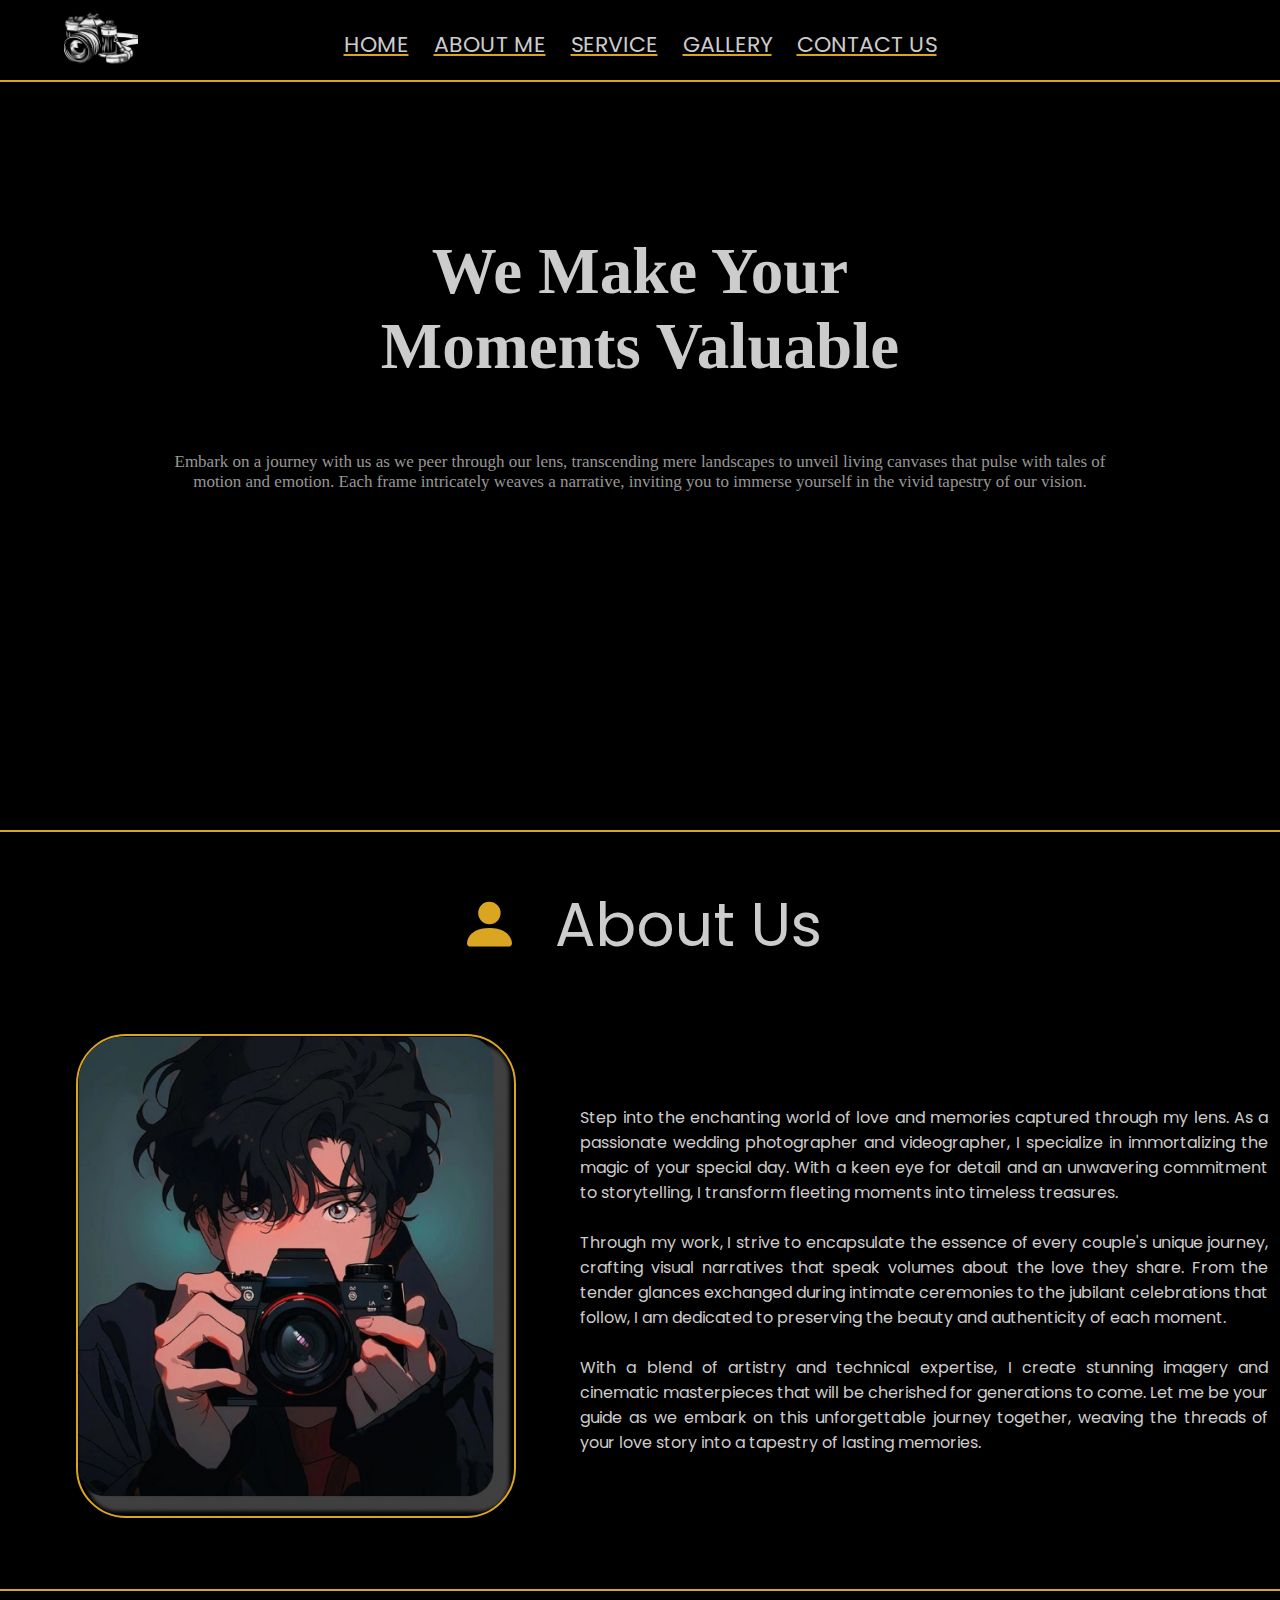
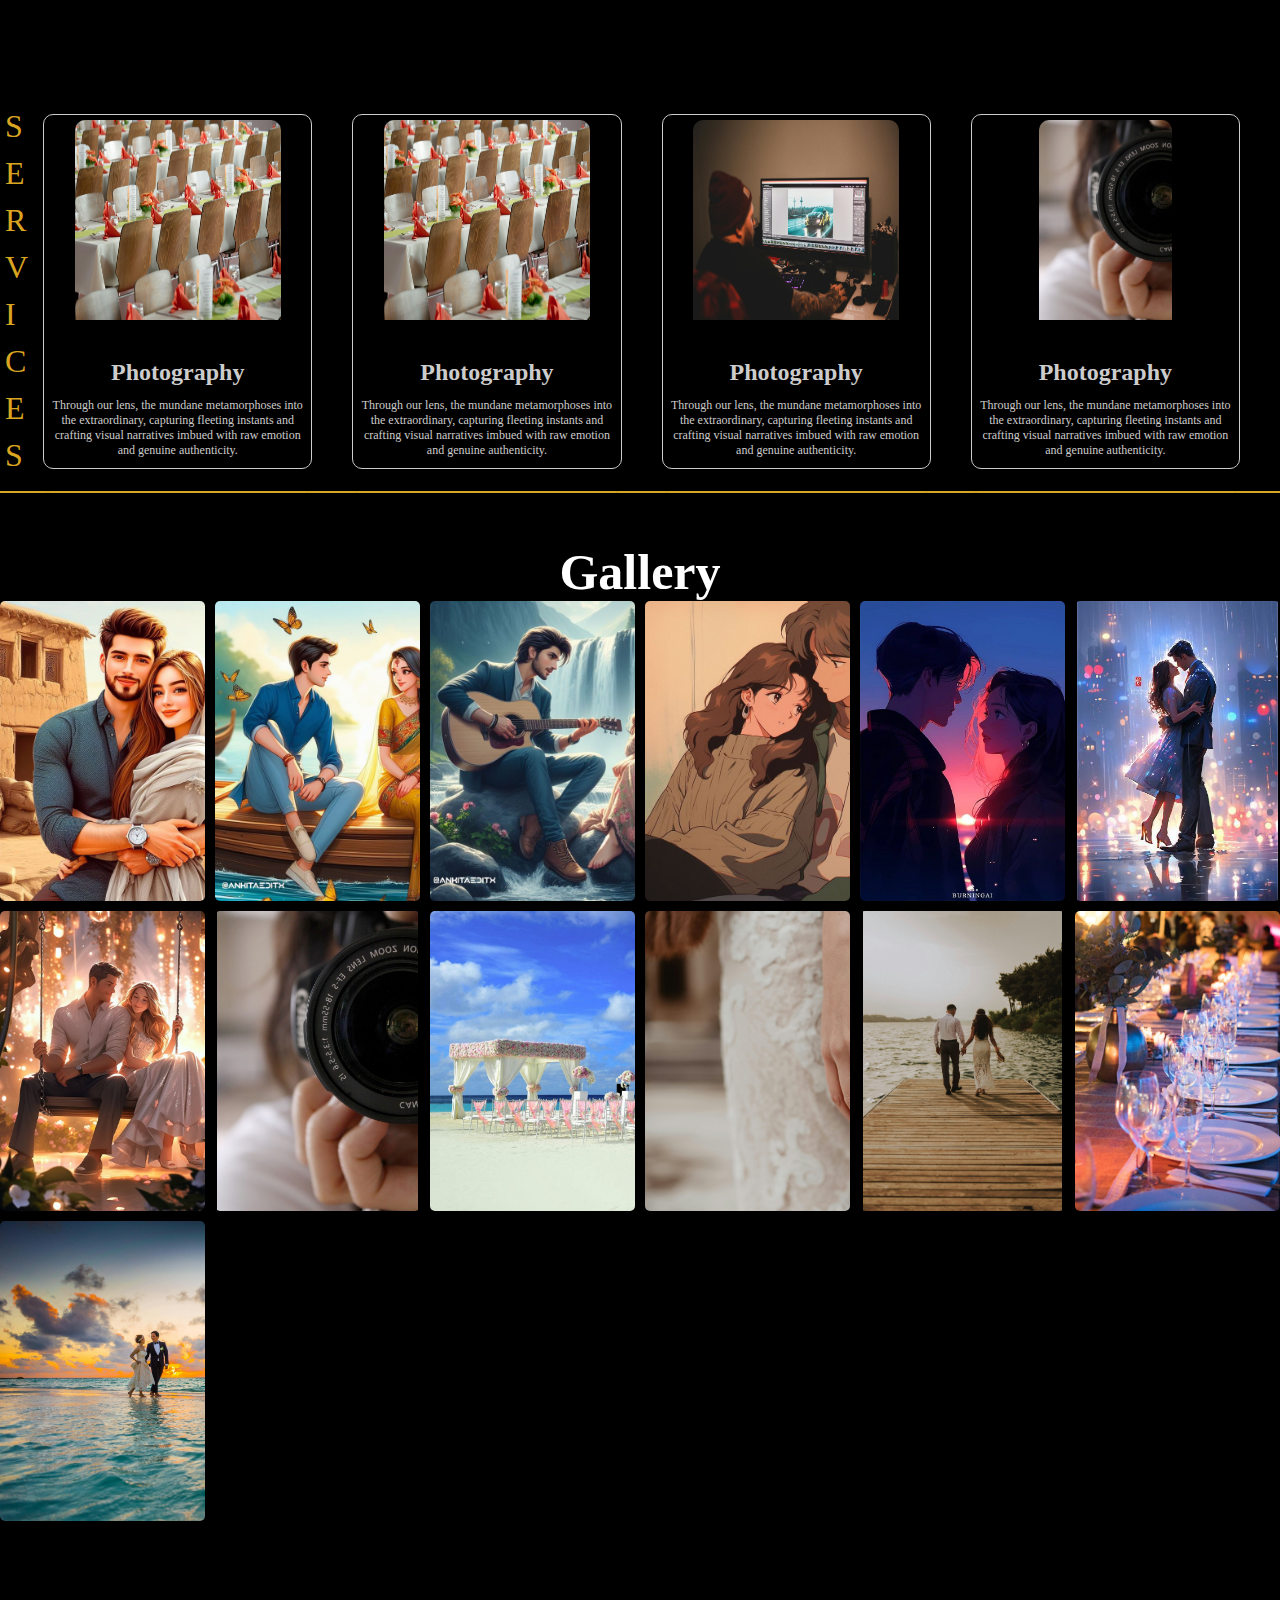
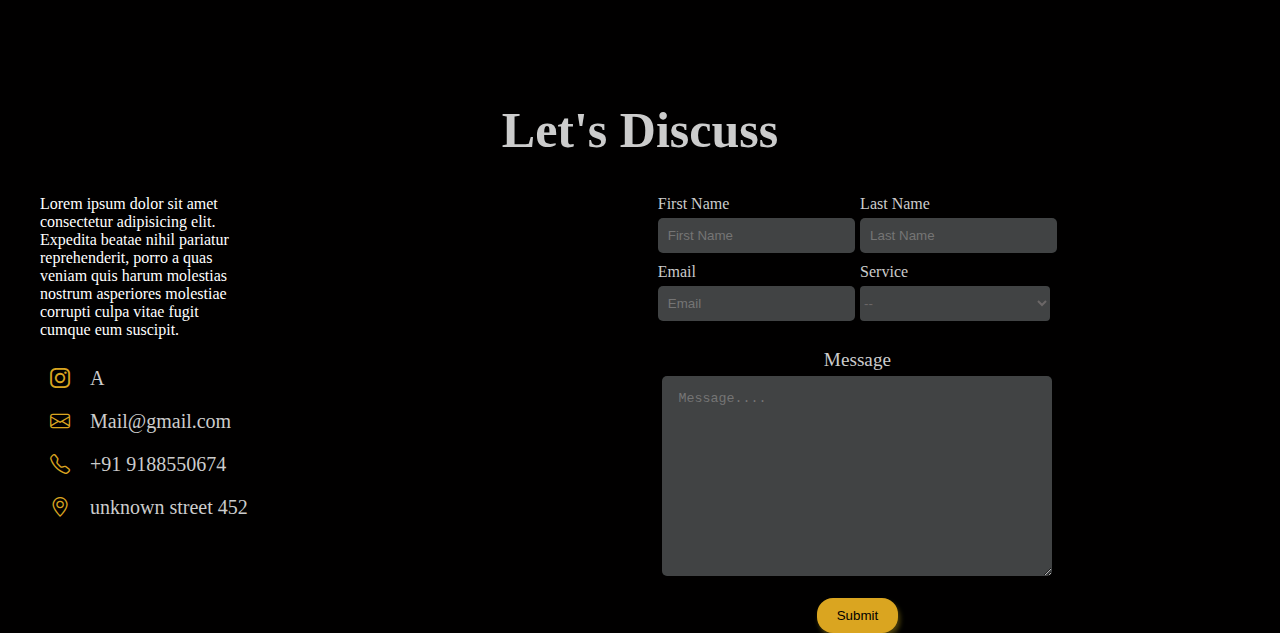
==== index.html @ d89e8afb "idkkk" ====
<!DOCTYPE html>
<html lang="en">
<head>
    <meta charset="UTF-8">
    <meta name="viewport" content="width=device-width, initial-scale=1.0">
    <title>Studio</title>
    <link rel="stylesheet" href="style.css">
</head>

<body>
    <section class="nav">   
        <!-- Navbar toggle button -->
        <div class="navbar-toggle" onclick="toggleMenu()">
            <span></span>
            <span></span>
            <span></span>
        </div>
        <div  class="navbar">
            <img src="/Assests/Black and White Photography Camera Photo Studio Logo (1) 4.png" alt="Logo image" class="logo">
            <ul>
                <li><a href="#home">HOME</a></li>
                <li><a href="#about">ABOUT ME</a></li>
                <li><a href="#service">SERVICE</a></li>
                <li><a href="#gallery">GALLERY</a></li>
                <li><a href="#contact">CONTACT US</a></li>
            </ul>
        </div>

        <div  class="mobile-menu">
            <ul>
                <li><a href="#home">HOME</a></li>
                <li><a href="#about">ABOUT ME</a></li>
                <li><a href="#service">SERVICE</a></li>
                <li><a href="#gallery">GALLERY</a></li>
                <li><a href="#contact">CONTACT US</a></li>
            </ul>
        </div>
        <!-- <audio src="audio/Main-Street-chosic.com_.mp3" autoplay loop></audio>  -->



    <!-- HOME SECTION -->
        <section id="home">
            <div class="bgimg">
                <div class="bgimage">
                <h3 style="padding-top: 12%;">We Make Your<br>Moments Valuable</h3>
                <p>Embark on a journey with us as we peer through our lens, transcending mere landscapes to unveil living canvases that pulse with tales of motion and emotion. Each frame intricately weaves a narrative, inviting you to immerse yourself in the vivid tapestry of our vision.</p>
            </div>
        </section>



    <!-- ABOUT SECTION -->
    <section id="about">
        <div class="abt">
            <div class="about_t">
                <i class="bi bi-person-fill" style="color: goldenrod;"></i>
                About Us
            </div>
            <div class="about_content">
                <div class="left">
                    <img src="/Assests/Rectangle 4106.png" alt="profile photo">
                </div>
                <div class="right">
                    <p>Step into the enchanting world of love and memories captured through my lens. As a passionate wedding photographer and videographer, I specialize in immortalizing the magic of your special day. 
                        With a keen eye for detail and an unwavering commitment to storytelling, I transform fleeting moments into timeless treasures. <br><br>
                        Through my work, I strive to encapsulate the essence of every couple's unique journey, crafting visual narratives that speak volumes about the love they share. From the tender glances exchanged during intimate ceremonies to the jubilant celebrations that follow, I am dedicated to preserving the beauty and authenticity of each moment. <br><br>
                        With a blend of artistry and technical expertise, I create stunning imagery and cinematic masterpieces that will be cherished for generations to come. Let me be your guide as we embark on this unforgettable journey together, weaving the threads of your love story into a tapestry of lasting memories.
                    </p>
                </div>
            </div>
        </div>
    </section>


    <!-- SERVICE SECTION -->
    <section id="service" class="service">
        <div class="service-container">
            <div class="service-head">
                <span>S</span>
                <span>E</span>
                <span>R</span>
                <span>V</span>
                <span>I</span>
                <span>C</span>
                <span>E</span>
                <span>S</span>
            </div>
            <div class="card-area">
                <div class="card" id="card1">
                    <!-- Content for Box 1 -->
                    <img src="/Assests/IMG-20240331-WA0020.jpg" alt="Image 4">
                    <div class="container">
                        <h4>Photography</h4>
                        <p>Through our lens, the mundane metamorphoses into the extraordinary, capturing fleeting instants and crafting visual narratives imbued with raw emotion and genuine authenticity.</p>
                    </div>
                </div>

                <div class="card" id="card2">
                    <!-- Content for Box 2 --> 
                    <img src="/Assests/IMG-20240331-WA0020.jpg" alt="Image 4">
                    <div class="container">
                        <h4>Photography</h4>
                        <p>Through our lens, the mundane metamorphoses into the extraordinary, capturing fleeting instants and crafting visual narratives imbued with raw emotion and genuine authenticity.</p>
                    </div>
                </div>

                <div class="card" id="card3">
                    <!-- Content for Box 3 -->
                    <img src="/Assests/IMG-20240331-WA0019.jpg" alt="Image 4">
                    <div class="container">
                        <h4>Photography</h4>
                        <p>Through our lens, the mundane metamorphoses into the extraordinary, capturing fleeting instants and crafting visual narratives imbued with raw emotion and genuine authenticity.</p>
                    </div>
                </div>

                <div class="card" id="card4">
                    <!-- Content for Box 4 -->
                    <img src="/Assests/IMG-20240331-WA0021.jpg" alt="Image 4">
                    <div class="container">
                        <h4>Photography</h4>
                        <p>Through our lens, the mundane metamorphoses into the extraordinary, capturing fleeting instants and crafting visual narratives imbued with raw emotion and genuine authenticity.</p>
                    </div>
                </div>
            </div>
        </div>
    </section>



    <!-- GALLERY SECTION -->
    <section class="g_container" id="gallery">
        <h1 class="title" style="font-size: 50px; color: #fff;">Gallery</h1>
        <div class="gallery">
            <div class="gallery-item">
                <img src="/Assests/IMG-20240331-WA0012.jpg" alt="Image 1">
            </div>
            <div class="gallery-item">
                <img src="/Assests/IMG-20240331-WA0013.jpg" alt="Image 2">
            </div>
            <div class="gallery-item">
                <img src="/Assests/IMG-20240331-WA0014.jpg" alt="Image 3">
            </div>
            <div class="gallery-item">
                <img src="/Assests/IMG-20240331-WA0015.jpg" alt="Image 4">
            </div>
            <div class="gallery-item">
                <img src="/Assests/IMG-20240331-WA0016.jpg" alt="Image 5">
            </div>
            <div class="gallery-item">
                <img src="/Assests/IMG-20240331-WA0017.jpg" alt="Image 6">
            </div>
            <div class="gallery-item">
                <img src="/Assests/IMG-20240331-WA0018.jpg" alt="Image 7">
            </div>
            <div class="gallery-item">
                <img src="/Assests/IMG-20240331-WA0021.jpg" alt="Image 10">
            </div>
            <div class="gallery-item">
                <img src="/Assests/IMG-20240331-WA0023.jpg" alt="Image 11">
            </div>
            <div class="gallery-item">
                <img src="/Assests/IMG-20240331-WA0024.jpg" alt="Image 12">
            </div>
            <div class="gallery-item">
                <img src="/Assests/IMG-20240331-WA0025.jpg" alt="Image 13">
            </div>
            <div class="gallery-item">
                <img src="/Assests/IMG-20240331-WA0026.jpg" alt="Image 14">
            </div>
            <div class="gallery-item">
                <img src="/Assests/IMG-20240331-WA0027.jpg" alt="Image 15">
            </div>
        </div>
    </section>
    <br><br><br><br><br><br><br><br><br><br>



   <!-- CONTACT SECTION -->
    <section id="contact">
        <h2 style="text-align: center; font-size: 50px;">Let's Discuss</h2>
        <br><br>
       <div class="cntct">
            <div class="c.left">
                    <div class="social">
                            <p style="color: #fff; width: 200px; text-align: left; width: 200px;">Lorem ipsum dolor sit amet consectetur adipisicing elit. Expedita beatae nihil pariatur reprehenderit,
                                porro a quas veniam quis harum molestias nostrum asperiores molestiae corrupti culpa vitae fugit cumque eum suscipit.</p>
                        <br>

                        <section>
                            <a href="https://www.instagram.com/arjun_a_acharry/" target="_blank"><i class="bi bi-instagram"></i>A</a>
                            <a href="mailto:amithabey13@gmail.com"><i class="bi bi-envelope"></i>  Mail@gmail.com</a>
                            <a href="tel:+91 9188550674"><i class="bi bi-telephone"></i>  +91 9188550674</a>
                            <a href="https://maps.google.com/?q=9.938870605826981, 76.45647678743391" target="_blank">
                            <i class="bi bi-geo-alt"></i>unknown street 452</a>
                        </section>
                    </div>
            </div>

            <div class="cright" style="text-align: center;">
                <form action="#" style="max-width: 800px; margin: 0 auto;">
                    <div style="display: flex; justify-content: space-between; text-align: left;">
                        <div style="flex: 1;">
                            <label for="f.name">First Name</label>
                            <input type="text" name="f.name" class="f.name" placeholder="First Name">
                        </div>&emsp13;
                        <div style="flex: 1;">
                            <label for="l.name">Last Name</label>
                            <input type="text" name="l.name" class="l.name" placeholder="Last Name">
                        </div>
                    </div>
                    <div style="display: flex; justify-content: space-between; text-align: left;">
                        <div style="flex: 1;">
                            <label for="email">Email</label>
                            <input type="text" name="email" class="email" placeholder="Email">
                        </div>&emsp13;
                        <div style="flex: 1;">
                            <label for="cservice">Service</label>
                            <select name="cservice" class="cservice" style=" color: #6b6767; background-color: #414344; border-radius: 4px; height: 35px; width: 190px;border-style: hidden;">
                                <option value="select">--</option>
                                <option value="service1">Service 1</option>
                                <option value="service2">Service 2</option>
                                <option value="service3">Service 3</option>
                            </select>
                        </div>
                    </div>
                    <br>
                    <div align="center" style="color: #414344;">
                        <label for="message" style="display: block; text-align: center; font-size: larger;">Message</label>
                    <textarea name="message" type="text" class="message" placeholder="       
  Message...." style="height: 200px; width: 390px;"></textarea><br><br>
                    </div>
                    <input type="submit" value="Submit" style="background-color: goldenrod; color: black; box-shadow: 2px 4px 5px rgba(255, 215, 40, 0.3);border-radius: 16px;">
               </form>
            </div>
        </div>
    </section>




<!-- Working mindset is not working need moood!! -->
    <script>
        function toggleMenu() {
            var menu = document.querySelector('.mobile-menu');
            menu.classList.toggle('open');
        }
    </script>

    

</body>
</html>
---- style.css ----
@import url("https://cdn.jsdelivr.net/npm/bootstrap-icons@1.11.3/font/bootstrap-icons.min.css");
@import url('https://fonts.googleapis.com/css2?family=Open+Sans&family=Poppins:wght@300;400;500;600&family=Roboto&display=swap');


:root {
    --primary-color: goldenrod;
    --bg-color: #010000;
    --text-color: #ccc;

}


*{
    margin: 0;
    padding: 0;
}

body{
        background-color: var(--bg-color);
        margin: 0;
    }


.navbar-toggle {
            display: none;
            cursor: pointer;
            padding: 10px;
            background-color: #333; /* Background color for the navbar */
            position: fixed;
            top: 0;
            left: 0;
            height: 100vh; /* Full height of the viewport */
            z-index: 1000; /* Ensure it's above other content */
        }

        .navbar-toggle span {
            display: block;
            width: 25px;
            height: 3px;
            background-color: #fff; /* Color of the hamburger bars */
            margin: 5px 0;
        }

        .mobile-menu {
            display: none;
            background-color: var(--bg-color); /* Background color for the menu */
            position: fixed;
            top: 0;
            left: 0;
            width: 200px; /* Width of the menu */
            height: 100vh; /* Full height of the viewport */
            padding-top: 60px; /* Space for the navbar toggle */
            z-index: 999;
        }

        .mobile-menu.open {
            display: flex;
        }

        .mobile-menu ul {
            list-style-type: none;
            padding: 0;
            margin: 0;
            display: flex;
            text-align: center;
            flex-direction: column;
        }

        .mobile-menu ul li {
            padding: 10px 0;
            
        }

        .mobile-menu ul li a {
            text-decoration: underline var(--primary-color);
            color: var(--text-color);
            font-family: "Poppins",sans-serif;
        }

        @media screen and (max-width: 768px) {
            .navbar-toggle {
                display: block;
            }

            .navbar {
                display: none;
            }
        }


    /* Nav Bar */
.navbar{
    border-bottom: var(--primary-color) 2px solid;
    height: 80px;
    position: fixed;
    top: 0;
    width: 100%;
    background-color: var(--bg-color);

}
ul{
    list-style-type: none;
    display: flex;
    justify-content: center;
    gap :25px;
    margin-top: -3.5rem;
}
li a{
    text-decoration: underline var(--primary-color);
    color: var(--text-color);
    font-size: 22px;
    font-family: "Poppins",sans-serif;
}
.logo{
    height: 80px;
    margin-left: 5%;
}





/* HOME SECTION */
#home{
    border-bottom: 2px solid var(--primary-color);
    /* padding-bottom: 25px; */
}
.bgimg{
    background-image: url('/Assests/Group\ 1000006155.png'); /* Path to your image */
    background-size:1000px;
    height: 750px;
    background-position: center top -120px;    
    background-repeat: no-repeat;
    margin-top: 5em;
}
.bgimg h3{
    font-size: 65px;
    color: var(--text-color);
    text-align: center;
    font-family: "Inria Serif";
}
.bgimg p{
    color: #979797;
    text-align: center;
    margin-left: 9em;
    margin-right: 9em;
    margin-top:  4em;
    font-family: "Inria Serif";
    font-size: 17px;
}





/* ABOUT SECTION */
#about{
    background-color: var(--bg-color);
    margin-top: 3rem;
}
.abt {
    display: flex; /* Add flexbox display */
    align-items: center; /* Center items vertically */
    flex-direction: column; /* Arrange items in a column */
    text-align: center; /* Center text horizontally */
}
.about_t {
    color: var(--text-color);
    font-size: 60px;
    text-align: center;
    font-family: "Poppins",sans-serif;
}
.about_content {
    display: flex;
    align-items: center; 
    font-family: "Poppins",sans-serif;
}
.left img {
    height: 30rem;
    margin: 4rem;
    border: var(--primary-color) 2px solid;
    border-radius: 50px;
}
.about_content .right p{
    text-align: justify;
    margin-right: 2em;
    font-size: 16px;
    color: var(--text-color);
    margin: 0;
    width: 43rem;
}


/* SERVICE SECTION */
.service {
    border-bottom: 2px solid var(--primary-color);
    border-top: 2px solid var(--primary-color);
    
}

.service-container {
    display: flex;
    justify-content: center;
    align-items: center;
    height: 500px; 
}

.service-head {
    font-size: 2rem;
    color: var(--primary-color);
    margin-top: 100px;
        display: flex;
        flex-direction: column;
        align-items: flex-start; /* Align text to the left */
    
}

.service-head span {
    margin: 5px;
}

.card-area {
    display: grid;
    grid-template-columns: repeat(4, 1fr);
    grid-gap: 40px;
    margin: 0 auto; /* Center the grid */
    margin-top: 100px; /* Adjust margin as needed */
    margin-right: 40px; /* Adjust margin as needed */
    margin-left: 10px; /* Adjust margin as needed */

}

.card {
    width: auto;
    display: flex;
    flex-direction: column;
    align-items: center;
    text-align: center;
    border: 1px solid var(--text-color);
    border-radius: 10px;
    padding: 5px;
}

.card img {
    max-width: 80%;
    height: 200px;
    border-radius: 10px 10px 0 0; /* Adjust border-radius */
}

.container {
    margin-top: 15px;  
    height: 8em;
}

.container h4 {
    color: var(--text-color);
    margin-top: 1em;
    font-size: 24px;
}

.container p {
    color: var(--text-color);
    margin-top: 1em;
    font-size: 12px;
    padding-bottom: 5em;
   border-radius: 5px;
   box-shadow: 0 0 5px rgba(0, 0, 0, 0.1);
}


/* GALLERY SECTION */
.g_container {
    text-align: center;
}
.title {
    margin-top: 50px;
}
.gallery {
   display: grid;
   grid-template-columns: repeat(auto-fit, minmax(200px, 1fr));
   grid-gap: 10px;
}
.gallery-item {
   overflow: hidden;
   border-radius: 5px;
   box-shadow: 0 0 5px rgba(0, 0, 0, 0.1);
   height: 300px; /* Set a fixed height for all gallery items */
   
}
.gallery-item img {
   width: auto;
   height: 100%; /* Set the height to 100% of the parent container's height */
   display: block;
   margin: 0 auto; /* Center the image horizontally */
   transition: transform 0.3s ease;
   
}
.gallery-item:hover img {
   transform: scale(1.1);
   
}
  




/* CONTACT SECTION */
#contact {
    background-color: var(--bg-color);
    /* padding: 50px 0; */
}
#contact h2{
    color: var(--text-color);
}
.cntct {
    display: flex;
    /* justify-content: center;
    align-items: flex-start; Align items at the start of the cross axis */
    max-width: 1200px;
    margin: auto;
}

.cntct .social a {
    display: flex;
    /* margin-right: 10px; */
    color: var(--text-color);
    font-size: 20px;
    padding: 10px;
    text-decoration: none;
}
i{
    color: var(--primary-color);
    margin-right: 20px;
}
.cntct form {
    margin-top: 20px;
}

.cntct form label {
    display: block;
    margin-bottom: 5px;
    color: var(--text-color);
}

.cntct form input[type="text"] {
    padding: 10px;
    margin-bottom: 10px;
    border-radius: 5px;
    background-color: #414344;
}

.cntct form input[type="submit"] {
    background-color: #007bff;
    color: var(--text-color);
    border: none;
    padding: 10px 20px;
    border-radius: 5px;
    cursor: pointer;
}

.cntct form input[type="submit"]:hover {
    background-color: #0056b3;
}

.cright{
    margin-left: 400px;
}

textarea{
    background-color: #414344;
    border-style: hidden;
    border-radius: 5px;
}

input{
    border-style: hidden;
}

option{
    color: whitesmoke;
}

/* 
li a:focus,
li a:active{
color: #0056b3;
border: #0056b3 solid 2px;
} */


@media only screen and (max-width: 767px) {

    /* Nav Bar */
ul{
    gap :15px;
    margin-left: -400px;
    margin-top: -1.5rem;
}
li a{
    font-size: 12px;    
}
.logo{
    height: 60px;
    margin-left: 2%;
}





/* HOME SECTION */
.bgimg{
    height: 550px;
    background-position: center center -120px;
}
.bgimg h3{
    font-size: 45px;
    text-align: center;
}
.bgimg p{
    text-align: center;
    margin-left: 2em;
    font-size: 13px;
    width: 300px;   
    color: #5a5959;
}





/* ABOUT SECTION */
#about{
    margin-top: 3rem;
}
.abt {
    display: flex;
    align-items: center; 
    flex-direction: column; 
    text-align: center; 
}
.about_t {
    font-size: 40px;
}
.about_content {
    flex-direction: column;
}
.left img {
    height: 20rem;
    margin: 4rem;
    border: var(--primary-color) 1px solid;
    border-radius: 50px;
}
.about_content .right p{
    text-align: justify;
    margin-right: 50px;
    font-size: 15px;
    color: var(--text-color);
    margin: 0;
    width: 20rem;
}




/* SERVICE SECTION */
.service {
    border-bottom: 2px solid var(--primary-color);
}

.service-container {
    display: flex;
    justify-content: center;
    align-items: center;
    border-bottom: 2px solid var(--primary-color);
}

.service-head {
    font-size: 2rem;
    color: var(--primary-color);
    margin-top: 400px;
}

.service-head span {
    margin: 5px;
}

.card-area {
    display: grid;
    grid-template-columns: repeat(4, 1fr);
    grid-gap: 40px;
    margin: 0 auto; /* Center the grid */
    margin-top: 20px; /* Adjust margin as needed */
    margin-right: 40px; /* Adjust margin as needed */
}

.card {
    width: auto;
    display: flex;
    flex-direction: column;
    align-items: center;
    text-align: center;
    border: 1px solid var(--text-color);
    border-radius: 10px;
    padding: 5px;
}

.card img {
    max-width: 80%;
    height: 200px;
    border-radius: 10px 10px 0 0; /* Adjust border-radius */
}

.container {
    margin-top: 15px;  
}

.container h4 {
    color: var(--text-color);
    margin-top: 1em;
    font-size: 12px;
}


}
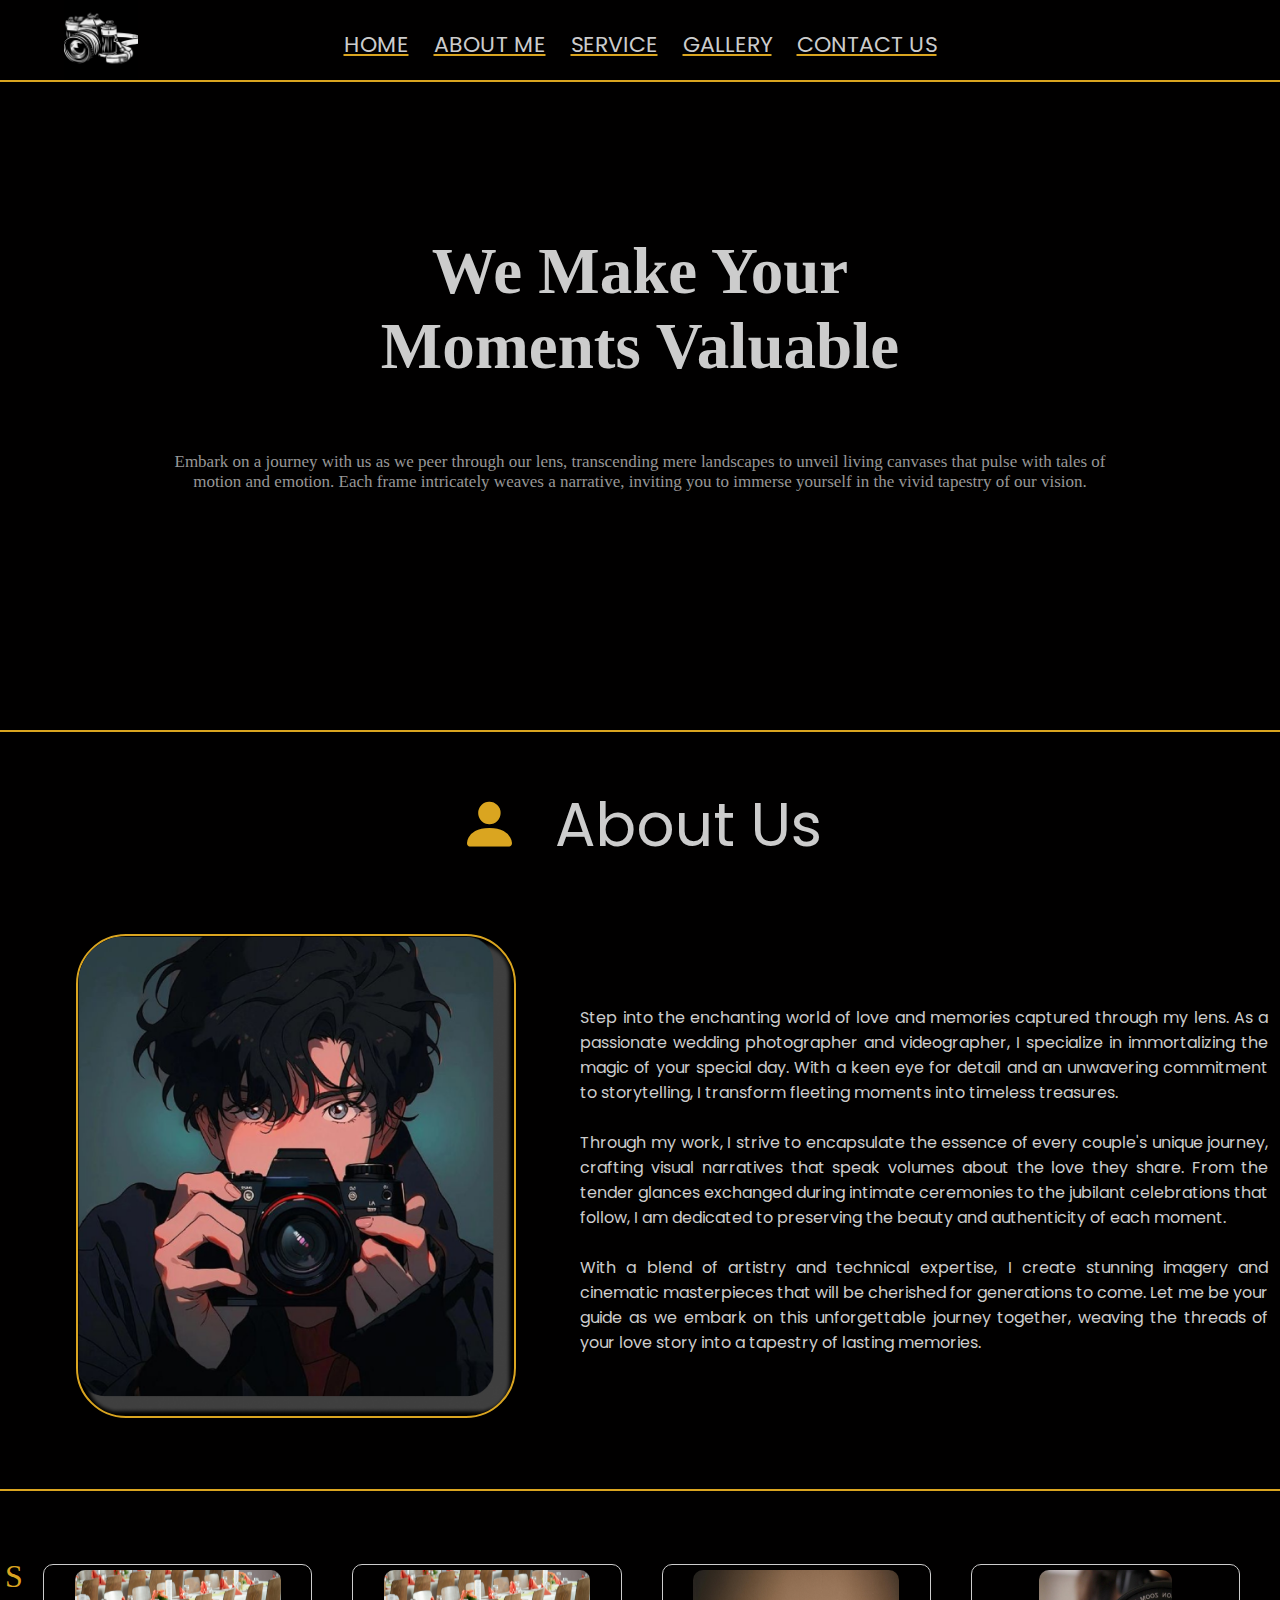
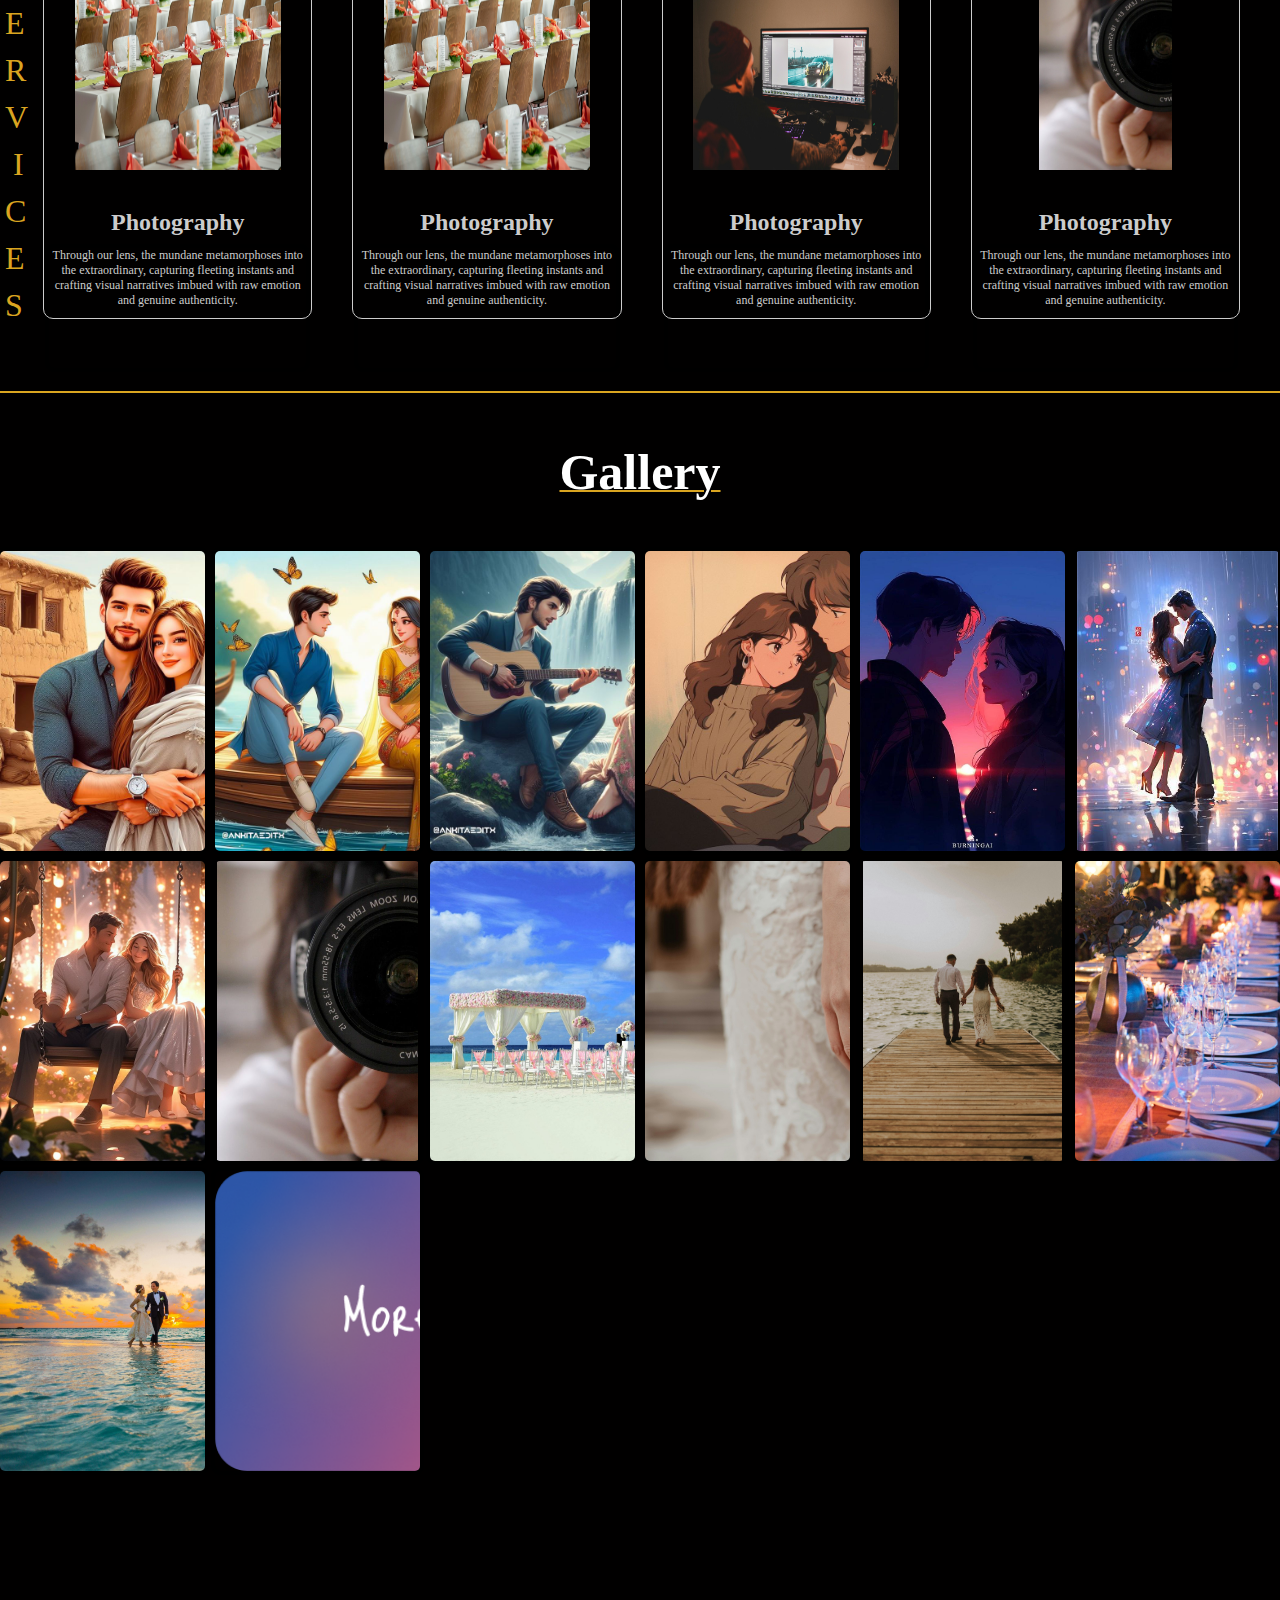
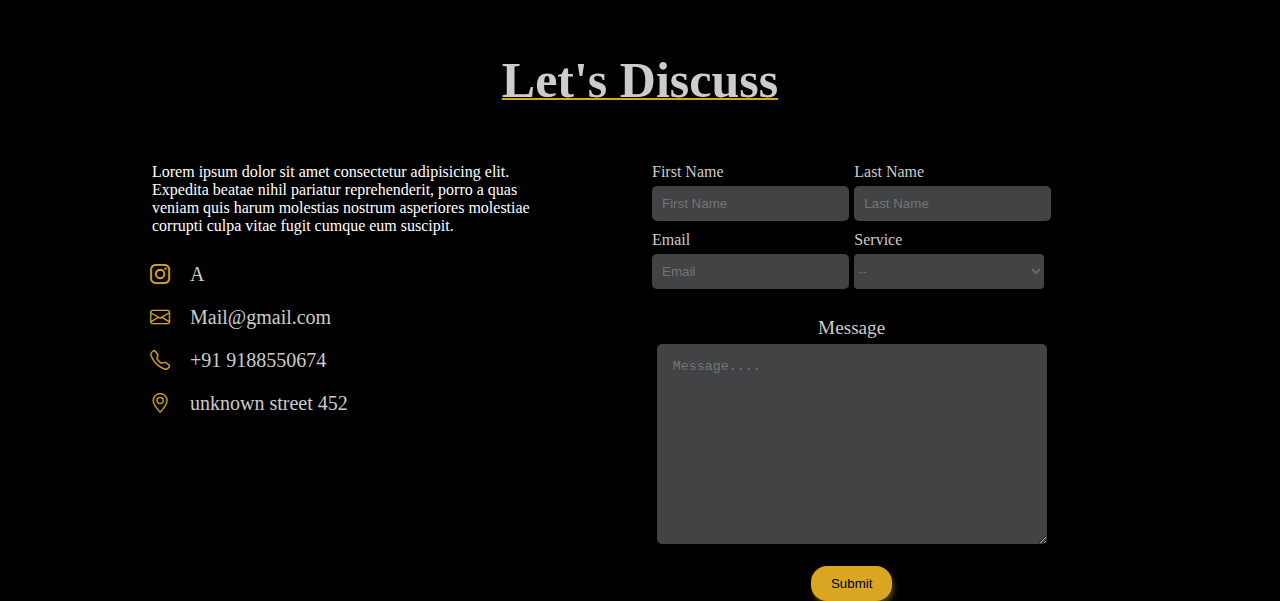
==== commit 052d8b48: "web set" ====
--- a/index.html
+++ b/index.html
@@ -81,7 +81,7 @@
                 <span>E</span>
                 <span>R</span>
                 <span>V</span>
-                <span>I</span>
+                <span>&nbsp;I</span>
                 <span>C</span>
                 <span>E</span>
                 <span>S</span>
@@ -130,7 +130,7 @@
 
     <!-- GALLERY SECTION -->
     <section class="g_container" id="gallery">
-        <h1 class="title" style="font-size: 50px; color: #fff;">Gallery</h1>
+        <h1 class="title" style="font-size: 50px; color: #fff; text-decoration: underline goldenrod 2px; margin-bottom: 50px;">Gallery</h1>
         <div class="gallery">
             <div class="gallery-item">
                 <img src="/Assests/IMG-20240331-WA0012.jpg" alt="Image 1">
@@ -170,6 +170,9 @@
             </div>
             <div class="gallery-item">
                 <img src="/Assests/IMG-20240331-WA0027.jpg" alt="Image 15">
+            </div>
+            <div class="gallery-item">
+                <img src="/Assests/more.png" alt="Image 15">
             </div>
         </div>
     </section>
@@ -179,12 +182,12 @@
 
    <!-- CONTACT SECTION -->
     <section id="contact">
-        <h2 style="text-align: center; font-size: 50px;">Let's Discuss</h2>
-        <br><br>
+        <h2 style="text-align: center; font-size: 50px; text-decoration: underline goldenrod 2px;">Let's Discuss</h2>
+        <br><br><br>
        <div class="cntct">
             <div class="c.left">
-                    <div class="social">
-                            <p style="color: #fff; width: 200px; text-align: left; width: 200px;">Lorem ipsum dolor sit amet consectetur adipisicing elit. Expedita beatae nihil pariatur reprehenderit,
+                    <div class="social" style="margin-left: 100px;">
+                            <p style="color: #fff; text-align: left; width:400px; margin-left: 12px;">Lorem ipsum dolor sit amet consectetur adipisicing elit. Expedita beatae nihil pariatur reprehenderit,
                                 porro a quas veniam quis harum molestias nostrum asperiores molestiae corrupti culpa vitae fugit cumque eum suscipit.</p>
                         <br>
 
@@ -198,7 +201,7 @@
                     </div>
             </div>
 
-            <div class="cright" style="text-align: center;">
+            <div class="cright" style="text-align: center; margin-left: 100px;">
                 <form action="#" style="max-width: 800px; margin: 0 auto;">
                     <div style="display: flex; justify-content: space-between; text-align: left;">
                         <div style="flex: 1;">
--- a/style.css
+++ b/style.css
@@ -77,15 +77,7 @@
             font-family: "Poppins",sans-serif;
         }
 
-        @media screen and (max-width: 768px) {
-            .navbar-toggle {
-                display: block;
-            }
-
-            .navbar {
-                display: none;
-            }
-        }
+        
 
 
     /* Nav Bar */
@@ -127,8 +119,8 @@
 }
 .bgimg{
     background-image: url('/Assests/Group\ 1000006155.png'); /* Path to your image */
-    background-size:1000px;
-    height: 750px;
+    background-size:1200px;
+    height: 650px;
     background-position: center top -120px;    
     background-repeat: no-repeat;
     margin-top: 5em;
@@ -208,7 +200,6 @@
 .service-head {
     font-size: 2rem;
     color: var(--primary-color);
-    margin-top: 100px;
         display: flex;
         flex-direction: column;
         align-items: flex-start; /* Align text to the left */
@@ -224,7 +215,6 @@
     grid-template-columns: repeat(4, 1fr);
     grid-gap: 40px;
     margin: 0 auto; /* Center the grid */
-    margin-top: 100px; /* Adjust margin as needed */
     margin-right: 40px; /* Adjust margin as needed */
     margin-left: 10px; /* Adjust margin as needed */
 
@@ -297,6 +287,7 @@
 }
 .gallery-item:hover img {
    transform: scale(1.1);
+   overflow: hidden;
    
 }
   
@@ -363,7 +354,7 @@
 }
 
 .cright{
-    margin-left: 400px;
+    /* margin-left: 400px; */
 }
 
 textarea{
@@ -387,7 +378,15 @@
 border: #0056b3 solid 2px;
 } */
 
-
+@media screen and (max-width: 768px) {
+    .navbar-toggle {
+        display: block;
+    }
+
+    .navbar {
+        display: none;
+    }
+}
 @media only screen and (max-width: 767px) {
 
     /* Nav Bar */
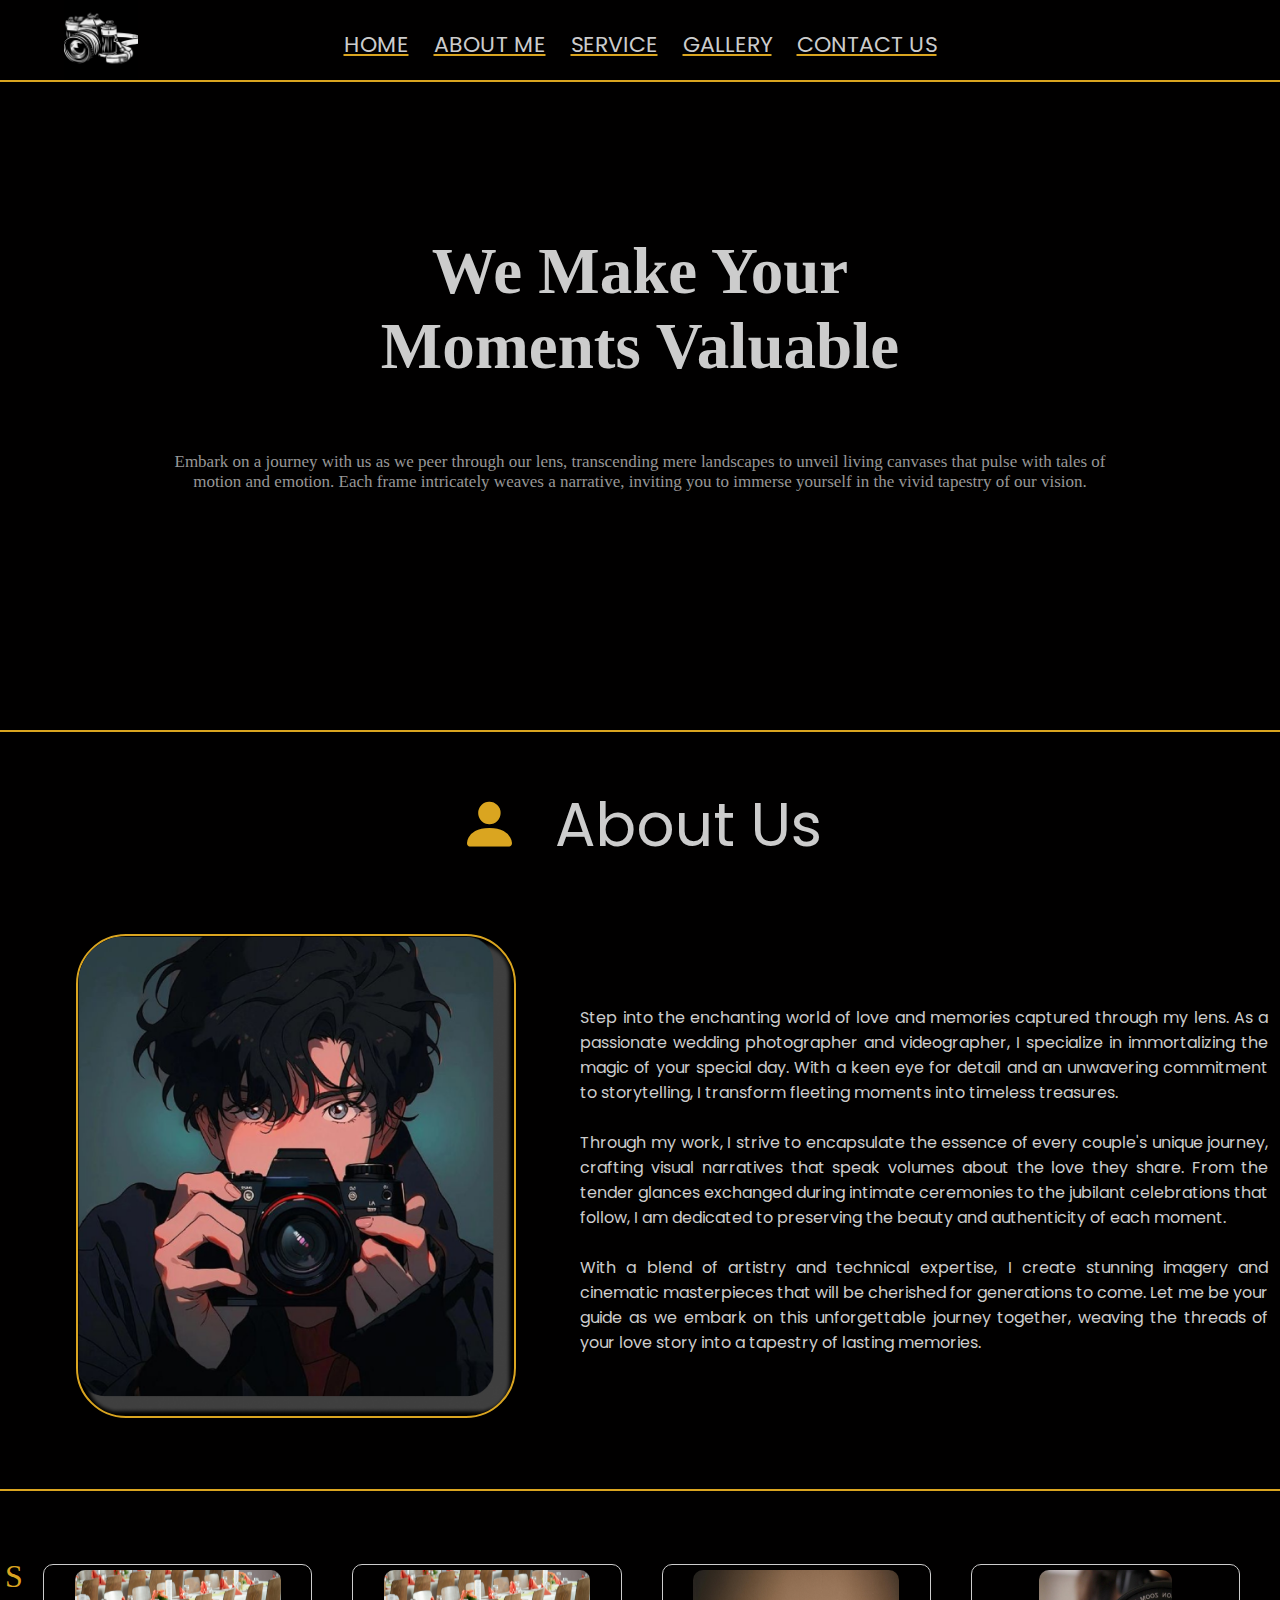
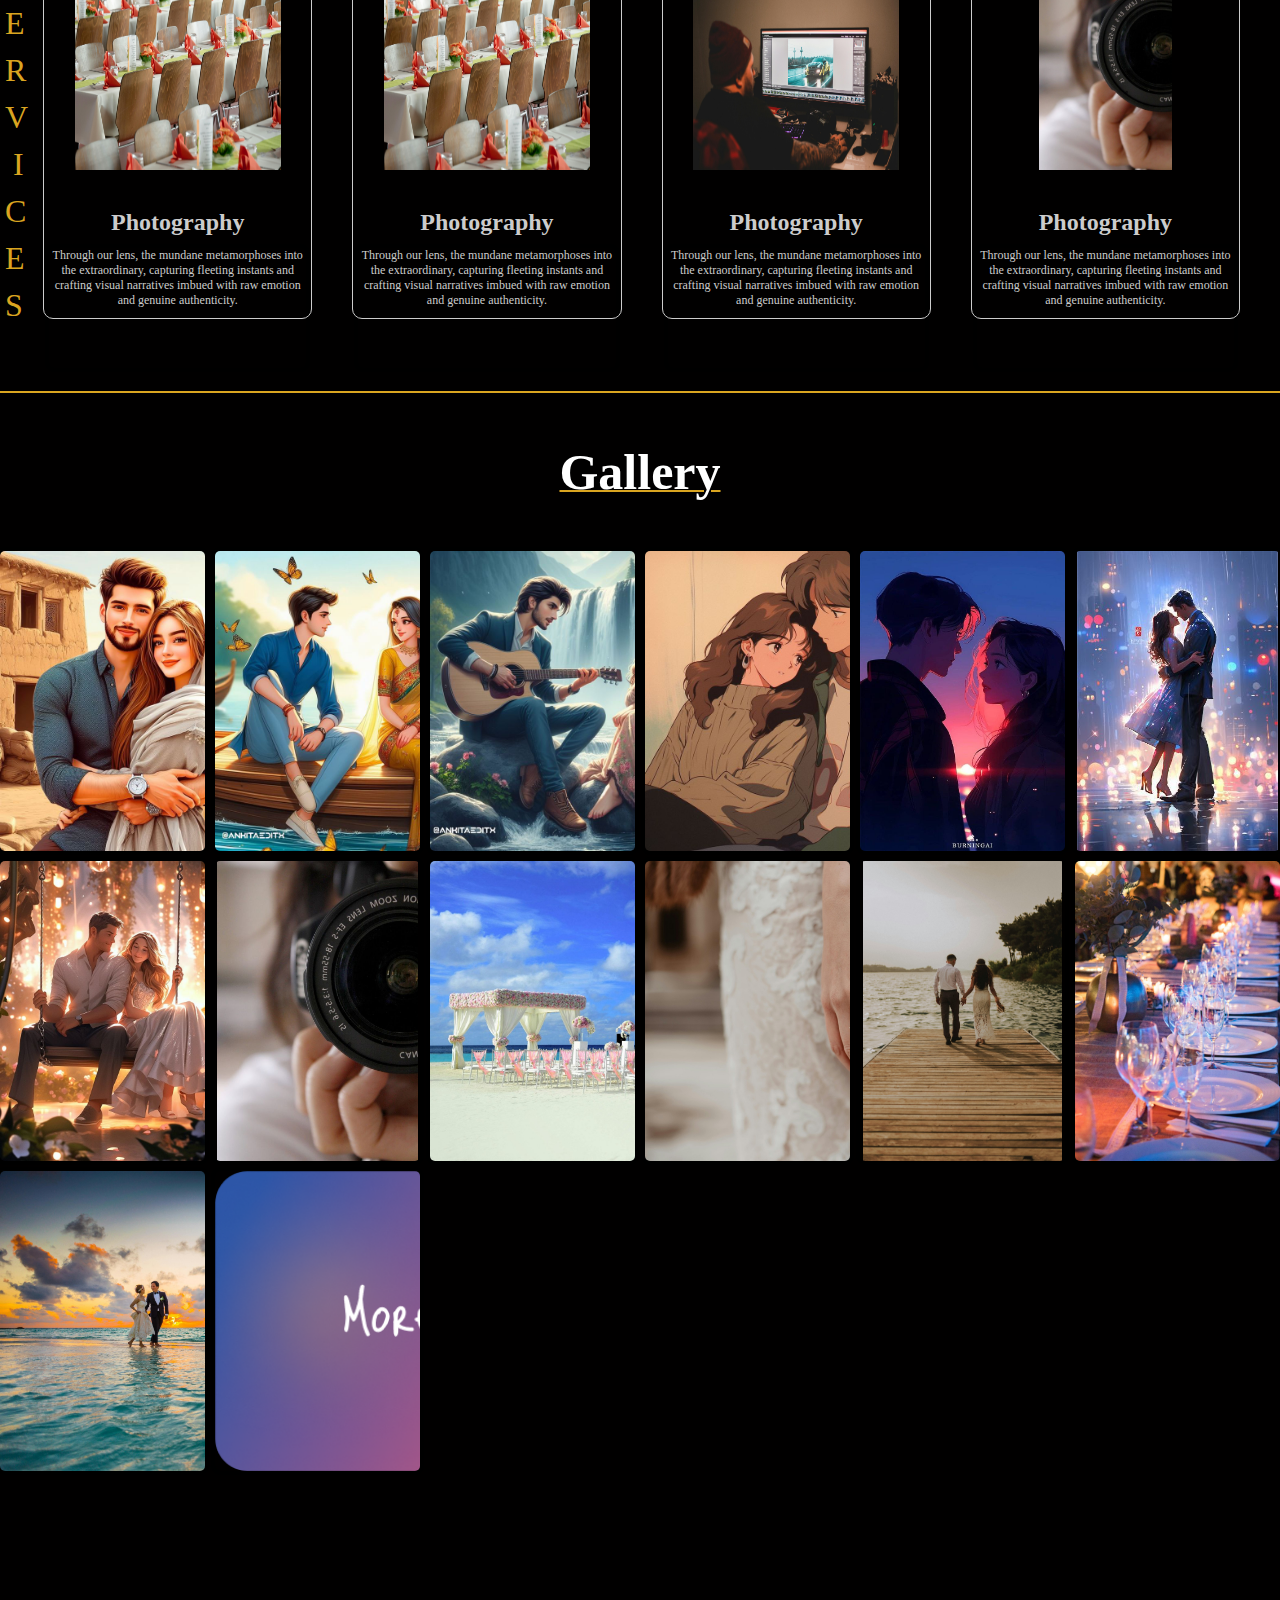
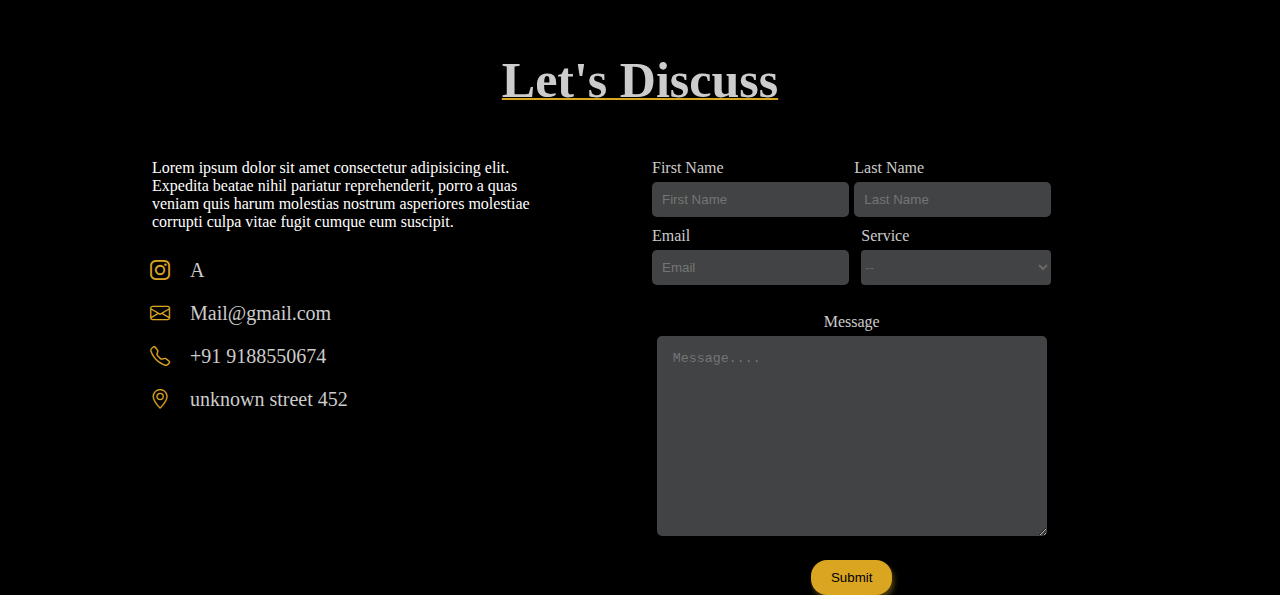
==== commit a3721d96: "'somechanges'" ====
--- a/index.html
+++ b/index.html
@@ -182,12 +182,11 @@
 
    <!-- CONTACT SECTION -->
     <section id="contact">
-        <h2 style="text-align: center; font-size: 50px; text-decoration: underline goldenrod 2px;">Let's Discuss</h2>
-        <br><br><br>
+        <h2>Let's Discuss</h2>
        <div class="cntct">
             <div class="c.left">
-                    <div class="social" style="margin-left: 100px;">
-                            <p style="color: #fff; text-align: left; width:400px; margin-left: 12px;">Lorem ipsum dolor sit amet consectetur adipisicing elit. Expedita beatae nihil pariatur reprehenderit,
+                    <div class="social">
+                            <p>Lorem ipsum dolor sit amet consectetur adipisicing elit. Expedita beatae nihil pariatur reprehenderit,
                                 porro a quas veniam quis harum molestias nostrum asperiores molestiae corrupti culpa vitae fugit cumque eum suscipit.</p>
                         <br>
 
@@ -201,26 +200,27 @@
                     </div>
             </div>
 
-            <div class="cright" style="text-align: center; margin-left: 100px;">
-                <form action="#" style="max-width: 800px; margin: 0 auto;">
-                    <div style="display: flex; justify-content: space-between; text-align: left;">
-                        <div style="flex: 1;">
+            <div class="cright">
+                <form action="#">
+                    <div class="headinps">
+                        <div class="inps">
                             <label for="f.name">First Name</label>
                             <input type="text" name="f.name" class="f.name" placeholder="First Name">
                         </div>&emsp13;
-                        <div style="flex: 1;">
+                        <div class="inps">
                             <label for="l.name">Last Name</label>
                             <input type="text" name="l.name" class="l.name" placeholder="Last Name">
                         </div>
                     </div>
-                    <div style="display: flex; justify-content: space-between; text-align: left;">
-                        <div style="flex: 1;">
+                    
+                    <div class="headinps">
+                        <div class="inps">
                             <label for="email">Email</label>
                             <input type="text" name="email" class="email" placeholder="Email">
                         </div>&emsp13;
-                        <div style="flex: 1;">
+                        <div class="inps">
                             <label for="cservice">Service</label>
-                            <select name="cservice" class="cservice" style=" color: #6b6767; background-color: #414344; border-radius: 4px; height: 35px; width: 190px;border-style: hidden;">
+                            <select name="cservice" class="cservice">
                                 <option value="select">--</option>
                                 <option value="service1">Service 1</option>
                                 <option value="service2">Service 2</option>
@@ -229,12 +229,12 @@
                         </div>
                     </div>
                     <br>
-                    <div align="center" style="color: #414344;">
-                        <label for="message" style="display: block; text-align: center; font-size: larger;">Message</label>
-                    <textarea name="message" type="text" class="message" placeholder="       
-  Message...." style="height: 200px; width: 390px;"></textarea><br><br>
-                    </div>
-                    <input type="submit" value="Submit" style="background-color: goldenrod; color: black; box-shadow: 2px 4px 5px rgba(255, 215, 40, 0.3);border-radius: 16px;">
+                    <div class="inps">
+                        <label for="message">Message</label>
+                    <textarea name="message" type="text" placeholder="       
+  Message...."></textarea>
+                    </div>
+                    <input type="submit" value="Submit">
                </form>
             </div>
         </div>
--- a/style.css
+++ b/style.css
@@ -217,7 +217,6 @@
     margin: 0 auto; /* Center the grid */
     margin-right: 40px; /* Adjust margin as needed */
     margin-left: 10px; /* Adjust margin as needed */
-
 }
 
 .card {
@@ -229,6 +228,7 @@
     border: 1px solid var(--text-color);
     border-radius: 10px;
     padding: 5px;
+
 }
 
 .card img {
@@ -240,6 +240,7 @@
 .container {
     margin-top: 15px;  
     height: 8em;
+    
 }
 
 .container h4 {
@@ -302,22 +303,33 @@
 }
 #contact h2{
     color: var(--text-color);
+    text-align: center;
+    font-size: 50px;
+    text-decoration: underline goldenrod 2px;
+    margin-bottom: 50px;
 }
 .cntct {
     display: flex;
-    /* justify-content: center;
-    align-items: flex-start; Align items at the start of the cross axis */
     max-width: 1200px;
     margin: auto;
 }
-
+.cntct .social{
+    margin-left: 100px;
+}
+.cntct .social p{
+    color: #fff;
+    text-align: left;
+    width:400px;
+    margin-left: 12px;
+}
 .cntct .social a {
     display: flex;
-    /* margin-right: 10px; */
+    margin-right: 10px;
     color: var(--text-color);
     font-size: 20px;
     padding: 10px;
     text-decoration: none;
+    width: 200px;
 }
 i{
     color: var(--primary-color);
@@ -325,8 +337,25 @@
 }
 .cntct form {
     margin-top: 20px;
-}
-
+    max-width: 800px;
+    margin: 0 auto;
+}
+.cntct form .headinps{
+    display: flex;
+    justify-content: space-between;
+    text-align: left;
+}
+.cntct form .headinps .inps{/**/
+    flex: 0;
+}
+.cntct form .headinps .inps .cservice{ /*Service drop down option*/
+    color: #6b6767; 
+    background-color: #414344; 
+    border-radius: 4px; 
+    height: 35px; 
+    width: 190px;
+    border-style: hidden;
+}
 .cntct form label {
     display: block;
     margin-bottom: 5px;
@@ -341,26 +370,24 @@
 }
 
 .cntct form input[type="submit"] {
-    background-color: #007bff;
-    color: var(--text-color);
-    border: none;
+    background-color: goldenrod;
+    color: black;
+    box-shadow: 2px 4px 5px rgba(255, 215, 40, 0.3);
     padding: 10px 20px;
-    border-radius: 5px;
+    border-radius: 16px;
     cursor: pointer;
 }
 
-.cntct form input[type="submit"]:hover {
-    background-color: #0056b3;
-}
-
 .cright{
-    /* margin-left: 400px; */
-}
-
+    text-align: center;
+    margin-left: 100px;
+}
 textarea{
     background-color: #414344;
     border-style: hidden;
     border-radius: 5px;
+    height: 200px; width: 390px;
+    margin-bottom: 20px;
 }
 
 input{
@@ -380,7 +407,8 @@
 
 @media screen and (max-width: 768px) {
     .navbar-toggle {
-        display: block;
+        display: none;
+        /* display: block; */
     }
 
     .navbar {
@@ -521,4 +549,123 @@
 }
 
 
+
+
+
+
+
+
+/* CONTACT SECTION */
+#contact {
+    background-color: var(--bg-color);
+}
+#contact h2{
+    color: var(--text-color);
+    text-align: center;
+    font-size: 40px;
+    text-decoration: underline goldenrod 2px;
+    margin-bottom: 50px;
+}
+.cntct {
+    display: flex;
+    flex-direction: column;
+    max-width: 500px;
+    margin: 0;
+}
+.cntct .social{
+    margin-left: 10px;
+}
+.cntct .social p{
+    color: #fff;
+    text-align: center;
+    width:90%;
+    margin-left: 10px;
+}
+.cntct .social a {
+    display: flex;
+    margin-right: 10px;
+    color: var(--text-color);
+    font-size: 20px;
+    padding: 10px;
+    text-decoration: none;
+    width: 300px;
+}
+i{
+    color: var(--primary-color);
+    margin-right: 20px;
+}
+
+.cright{
+    text-align: center;
+    width: 200px;
+    margin-left: 30px;
+}
+.cntct form {
+    margin-top: 20px;
+    max-width: 800px;
+    margin: 0 ;
+    /* overflow: hidden; */
+    margin-top: 40px;
+}
+.cntct form .headinps{
+    display: flex;
+    flex-direction: column;
+    justify-content: space-between;
+    text-align: left;
+}
+.cntct form .inps{/**/
+    flex: 0;
+}
+.cntct form label {
+    display: block;
+    margin-bottom: 5px;
+    margin-left: 5px;
+    color: var(--text-color);
+    font-size: 20px;
+}
+.inps label{
+    text-align: left;
+}
+.cntct form input[type="text"] {
+    padding: 15px;
+    margin-bottom: 10px;
+    border-radius: 5px;
+    background-color: #414344;
+}
+textarea{
+    background-color: #414344;
+    border-style: hidden;
+    border-radius: 5px;
+    height: 200px;
+    width: 300px;
+    margin-bottom: 20px;
+}
+input{
+    border-style: hidden;
+}
+
+option{
+    color: whitesmoke;
+}
+.cntct form .cservice{ /*Service drop down option*/
+    color: #6b6767; 
+    background-color: #414344; 
+    border-radius: 4px; 
+    height: 5px; 
+    width: 400px;
+    border-style: hidden;
+}
+.cntct form input[type="submit"] {
+    background-color: goldenrod;
+    color: black;
+    box-shadow: 2px 4px 5px rgba(255, 215, 40, 0.3);
+    padding: 10px 20px;
+    border-radius: 16px;
+    cursor: pointer;
+}
+
+
+
+
+
 }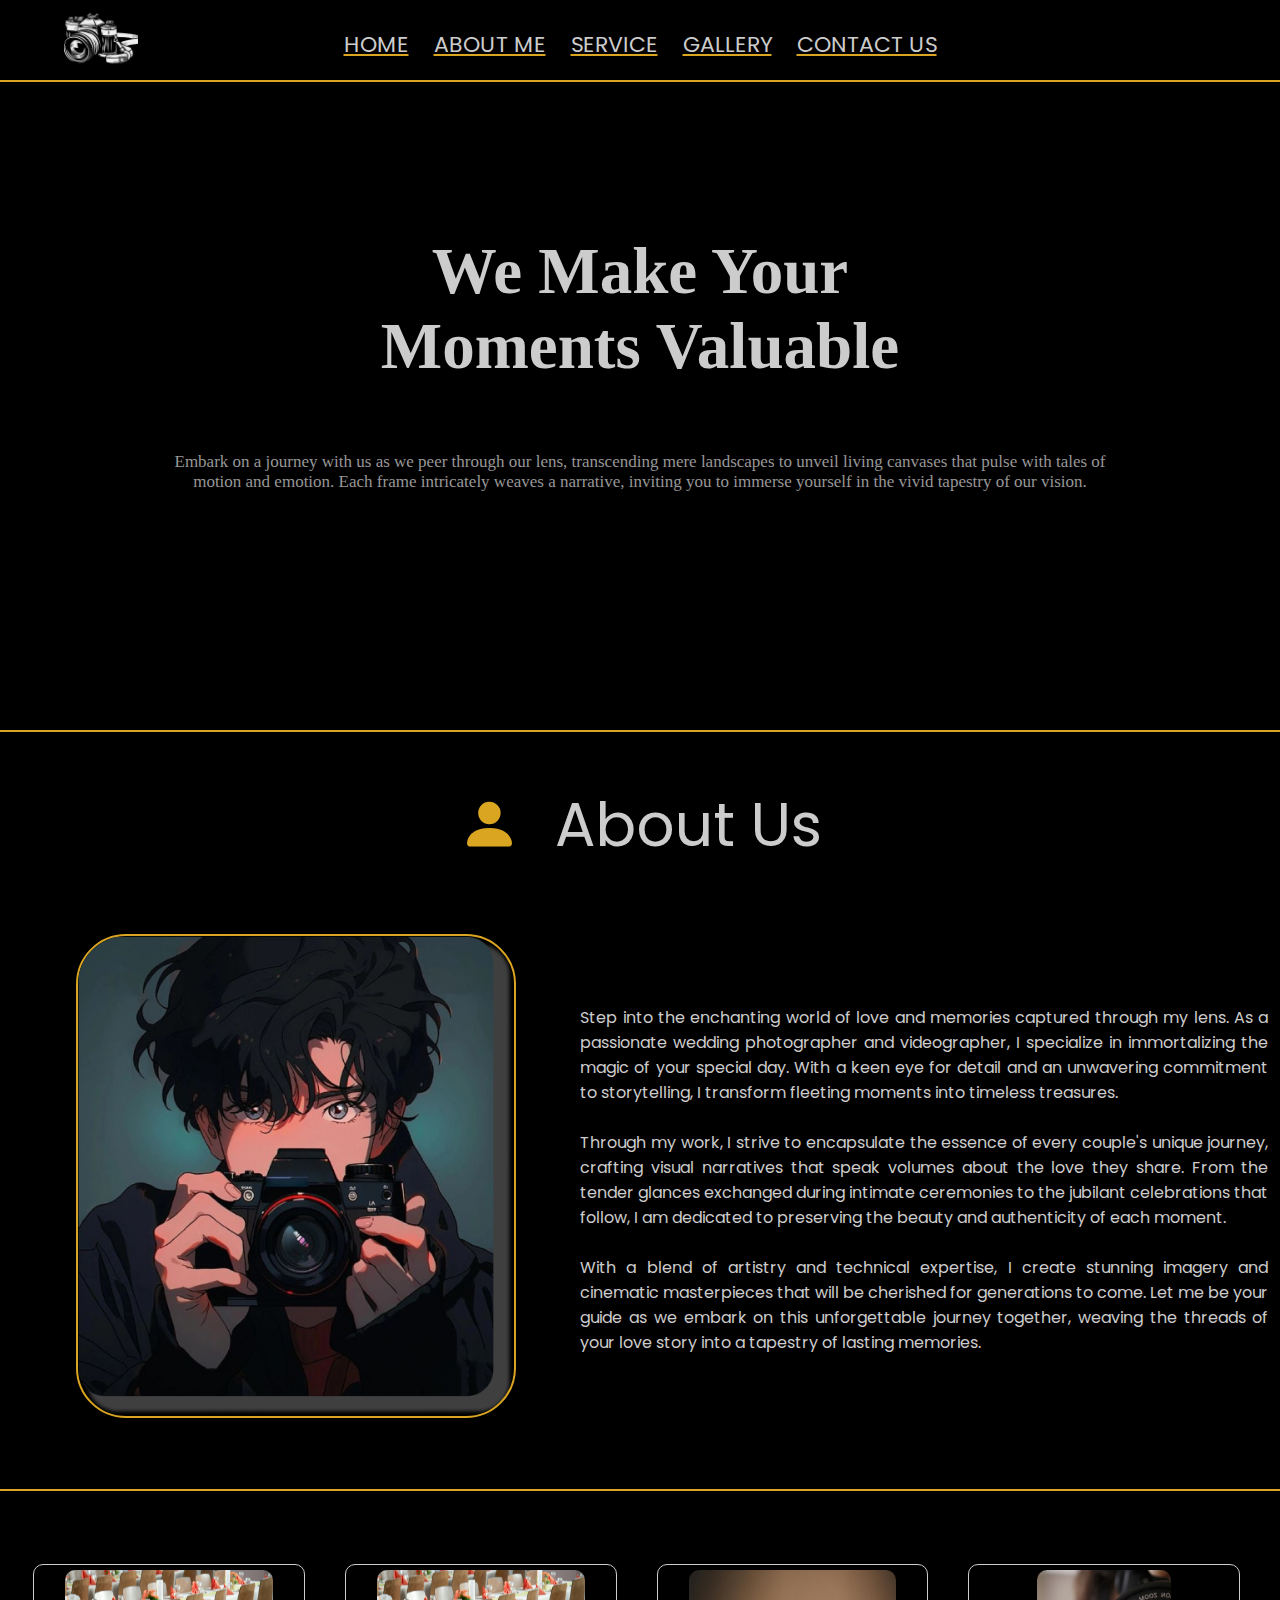
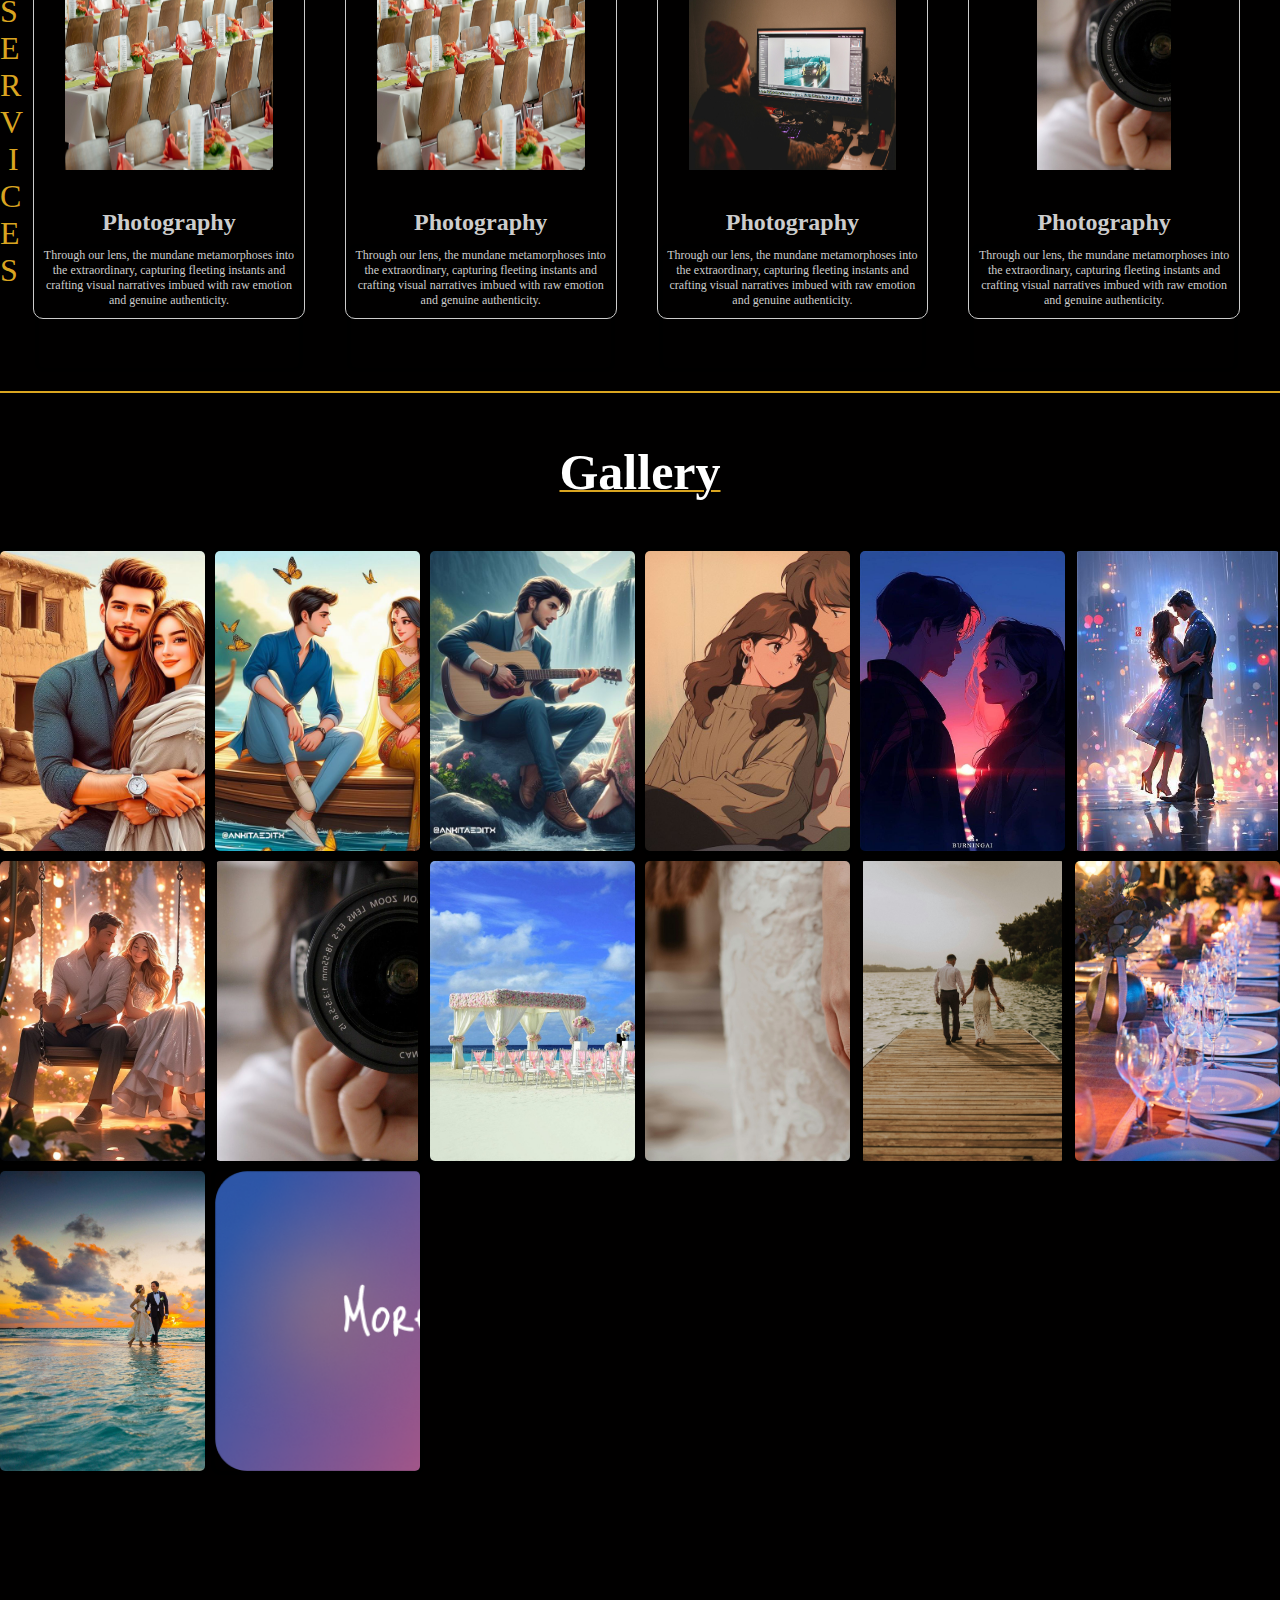
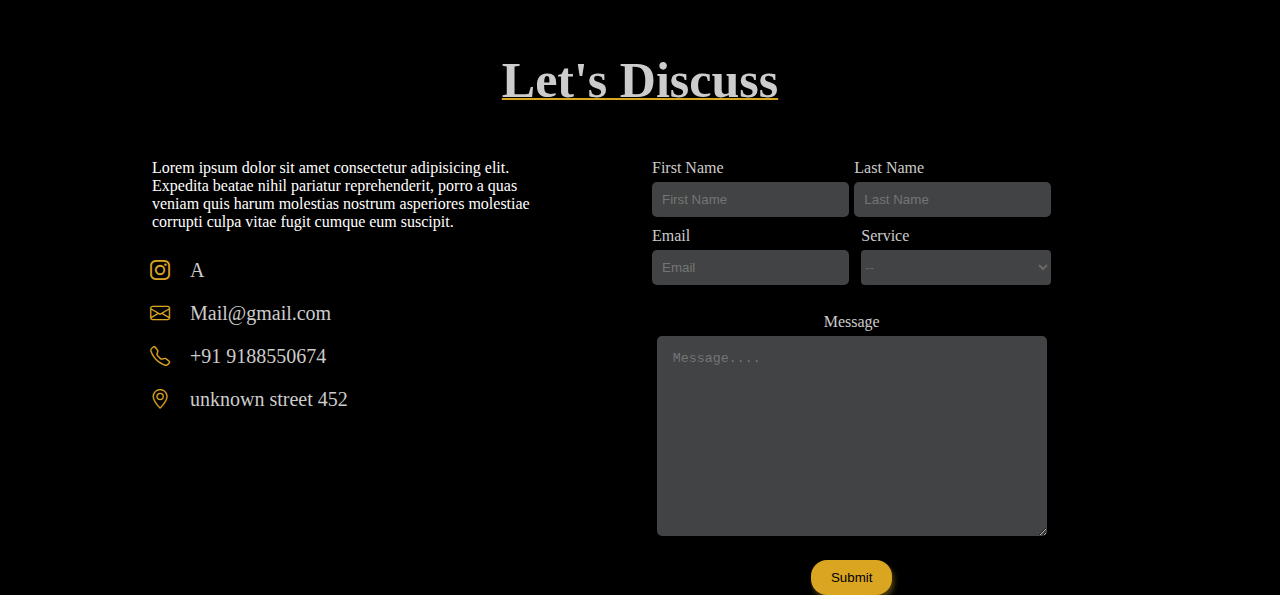
==== commit 521f6bb2: "service" ====
--- a/index.html
+++ b/index.html
@@ -35,7 +35,7 @@
                 <li><a href="#contact">CONTACT US</a></li>
             </ul>
         </div>
-        <!-- <audio src="audio/Main-Street-chosic.com_.mp3" autoplay loop></audio>  -->
+        <audio src="audio/Main-Street-chosic.com_.mp3" autoplay loop></audio> 
 
 
 
@@ -76,6 +76,7 @@
     <!-- SERVICE SECTION -->
     <section id="service" class="service">
         <div class="service-container">
+            <h2 id="ser">SERVICES</h2>
             <div class="service-head">
                 <span>S</span>
                 <span>E</span>
@@ -85,6 +86,7 @@
                 <span>C</span>
                 <span>E</span>
                 <span>S</span>
+
             </div>
             <div class="card-area">
                 <div class="card" id="card1">
--- a/style.css
+++ b/style.css
@@ -187,38 +187,34 @@
 .service {
     border-bottom: 2px solid var(--primary-color);
     border-top: 2px solid var(--primary-color);
-    
-}
-
+}
 .service-container {
     display: flex;
     justify-content: center;
     align-items: center;
     height: 500px; 
 }
-
 .service-head {
     font-size: 2rem;
     color: var(--primary-color);
-        display: flex;
-        flex-direction: column;
-        align-items: flex-start; /* Align text to the left */
-    
-}
-
-.service-head span {
+    display: flex;
+    flex-direction: column;
+    align-items: flex-start;
+}
+.service-head .span {
     margin: 5px;
 }
-
+#ser{
+    display: none;
+}
 .card-area {
     display: grid;
     grid-template-columns: repeat(4, 1fr);
     grid-gap: 40px;
-    margin: 0 auto; /* Center the grid */
-    margin-right: 40px; /* Adjust margin as needed */
-    margin-left: 10px; /* Adjust margin as needed */
-}
-
+    margin: 0 auto; 
+    margin-right: 40px;
+    margin-left: 10px; 
+}
 .card {
     width: auto;
     display: flex;
@@ -228,27 +224,22 @@
     border: 1px solid var(--text-color);
     border-radius: 10px;
     padding: 5px;
-
-}
-
+}
 .card img {
     max-width: 80%;
     height: 200px;
     border-radius: 10px 10px 0 0; /* Adjust border-radius */
 }
-
 .container {
     margin-top: 15px;  
     height: 8em;
     
 }
-
 .container h4 {
     color: var(--text-color);
     margin-top: 1em;
     font-size: 24px;
 }
-
 .container p {
     color: var(--text-color);
     margin-top: 1em;
@@ -276,7 +267,6 @@
    border-radius: 5px;
    box-shadow: 0 0 5px rgba(0, 0, 0, 0.1);
    height: 300px; /* Set a fixed height for all gallery items */
-   
 }
 .gallery-item img {
    width: auto;
@@ -361,14 +351,12 @@
     margin-bottom: 5px;
     color: var(--text-color);
 }
-
 .cntct form input[type="text"] {
     padding: 10px;
     margin-bottom: 10px;
     border-radius: 5px;
     background-color: #414344;
 }
-
 .cntct form input[type="submit"] {
     background-color: goldenrod;
     color: black;
@@ -377,7 +365,6 @@
     border-radius: 16px;
     cursor: pointer;
 }
-
 .cright{
     text-align: center;
     margin-left: 100px;
@@ -389,11 +376,9 @@
     height: 200px; width: 390px;
     margin-bottom: 20px;
 }
-
 input{
     border-style: hidden;
 }
-
 option{
     color: whitesmoke;
 }
@@ -493,36 +478,48 @@
 /* SERVICE SECTION */
 .service {
     border-bottom: 2px solid var(--primary-color);
+    border-top: 2px solid var(--primary-color);
+    overflow: hidden;
 }
 
 .service-container {
     display: flex;
     justify-content: center;
     align-items: center;
-    border-bottom: 2px solid var(--primary-color);
+    height: 2000px;
 }
 
 .service-head {
     font-size: 2rem;
     color: var(--primary-color);
-    margin-top: 400px;
+    margin-top: 0px;
+    flex-direction: row;
 }
 
 .service-head span {
-    margin: 5px;
+    display: none;
+}
+#ser{
+    display: block;
+    color: var(--primary-color);
+    margin-top: -1800px;
+    margin-left: 60px;
+    font-size: 50px;
 }
 
 .card-area {
     display: grid;
-    grid-template-columns: repeat(4, 1fr);
+    grid-template-columns: repeat(1, 1fr);
     grid-gap: 40px;
-    margin: 0 auto; /* Center the grid */
-    margin-top: 20px; /* Adjust margin as needed */
-    margin-right: 40px; /* Adjust margin as needed */
+    margin: 0  auto; 
+    margin-top: 0px; 
+    margin-right: 0px;
+    margin-left: -300px; 
+
 }
 
 .card {
-    width: auto;
+    width: 300px;
     display: flex;
     flex-direction: column;
     align-items: center;
@@ -533,15 +530,13 @@
 }
 
 .card img {
-    max-width: 80%;
-    height: 200px;
+    aspect-ratio: 4/2;
     border-radius: 10px 10px 0 0; /* Adjust border-radius */
 }
 
 .container {
     margin-top: 15px;  
 }
-
 .container h4 {
     color: var(--text-color);
     margin-top: 1em;
@@ -552,6 +547,39 @@
 
 
 
+/* GALLERY SECTION */
+.g_container {
+    text-align: center;
+}
+.title {
+    margin-top: 50px;
+}
+.gallery {
+   display: grid;
+   grid-template-columns: repeat(auto-fit, minmax(200px, 1fr));
+   grid-gap: 10px;
+}
+.gallery-item {
+   overflow: hidden;
+   border-radius: 5px;
+   box-shadow: 0 0 5px rgba(0, 0, 0, 0.1);
+   height: 250px; /* Set a fixed height for all gallery items */
+   
+}
+.gallery-item img {
+    aspect-ratio: 4/4;
+   width: auto;
+   height: 100%; /* Set the height to 100% of the parent container's height */
+   display: block;
+   margin: 0 auto; /* Center the image horizontally */
+   transition: transform 0.3s ease;
+   
+}
+.gallery-item:hover img {
+   transform: scale(1.1);
+   overflow: hidden;
+   
+}
 
 
 
@@ -589,6 +617,7 @@
     padding: 10px;
     text-decoration: none;
     width: 300px;
+    /* order: -1; */
 }
 i{
     color: var(--primary-color);
@@ -643,7 +672,6 @@
 input{
     border-style: hidden;
 }
-
 option{
     color: whitesmoke;
 }
@@ -651,19 +679,23 @@
     color: #6b6767; 
     background-color: #414344; 
     border-radius: 4px; 
-    height: 5px; 
-    width: 400px;
+    /* height: 25px; 
+    width: 800px; */
     border-style: hidden;
 }
 .cntct form input[type="submit"] {
     background-color: goldenrod;
     color: black;
     box-shadow: 2px 4px 5px rgba(255, 215, 40, 0.3);
-    padding: 10px 20px;
+    padding: 20px 50px;
     border-radius: 16px;
     cursor: pointer;
-}
-
+    font-size: 18px;
+    margin-left: 60px;
+}
+select{
+    padding: 22px 10px; 
+}
 
 
 
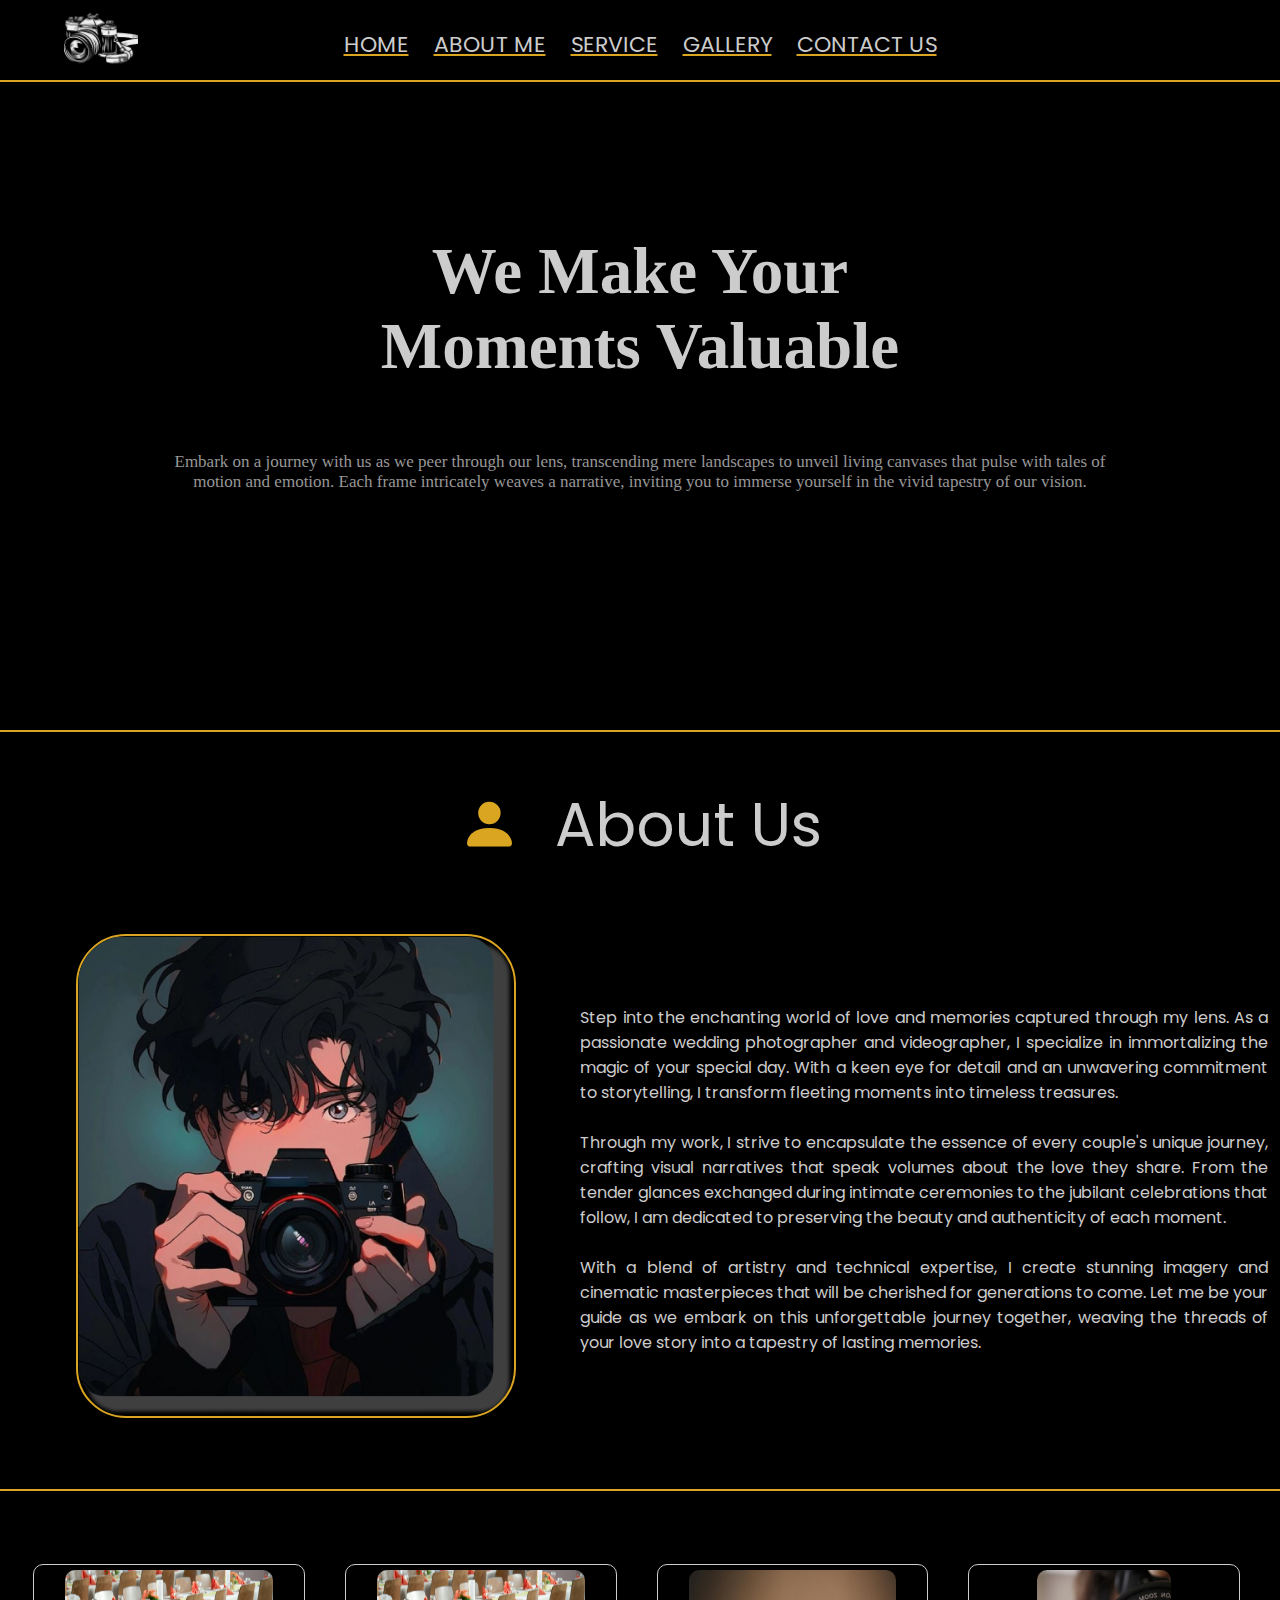
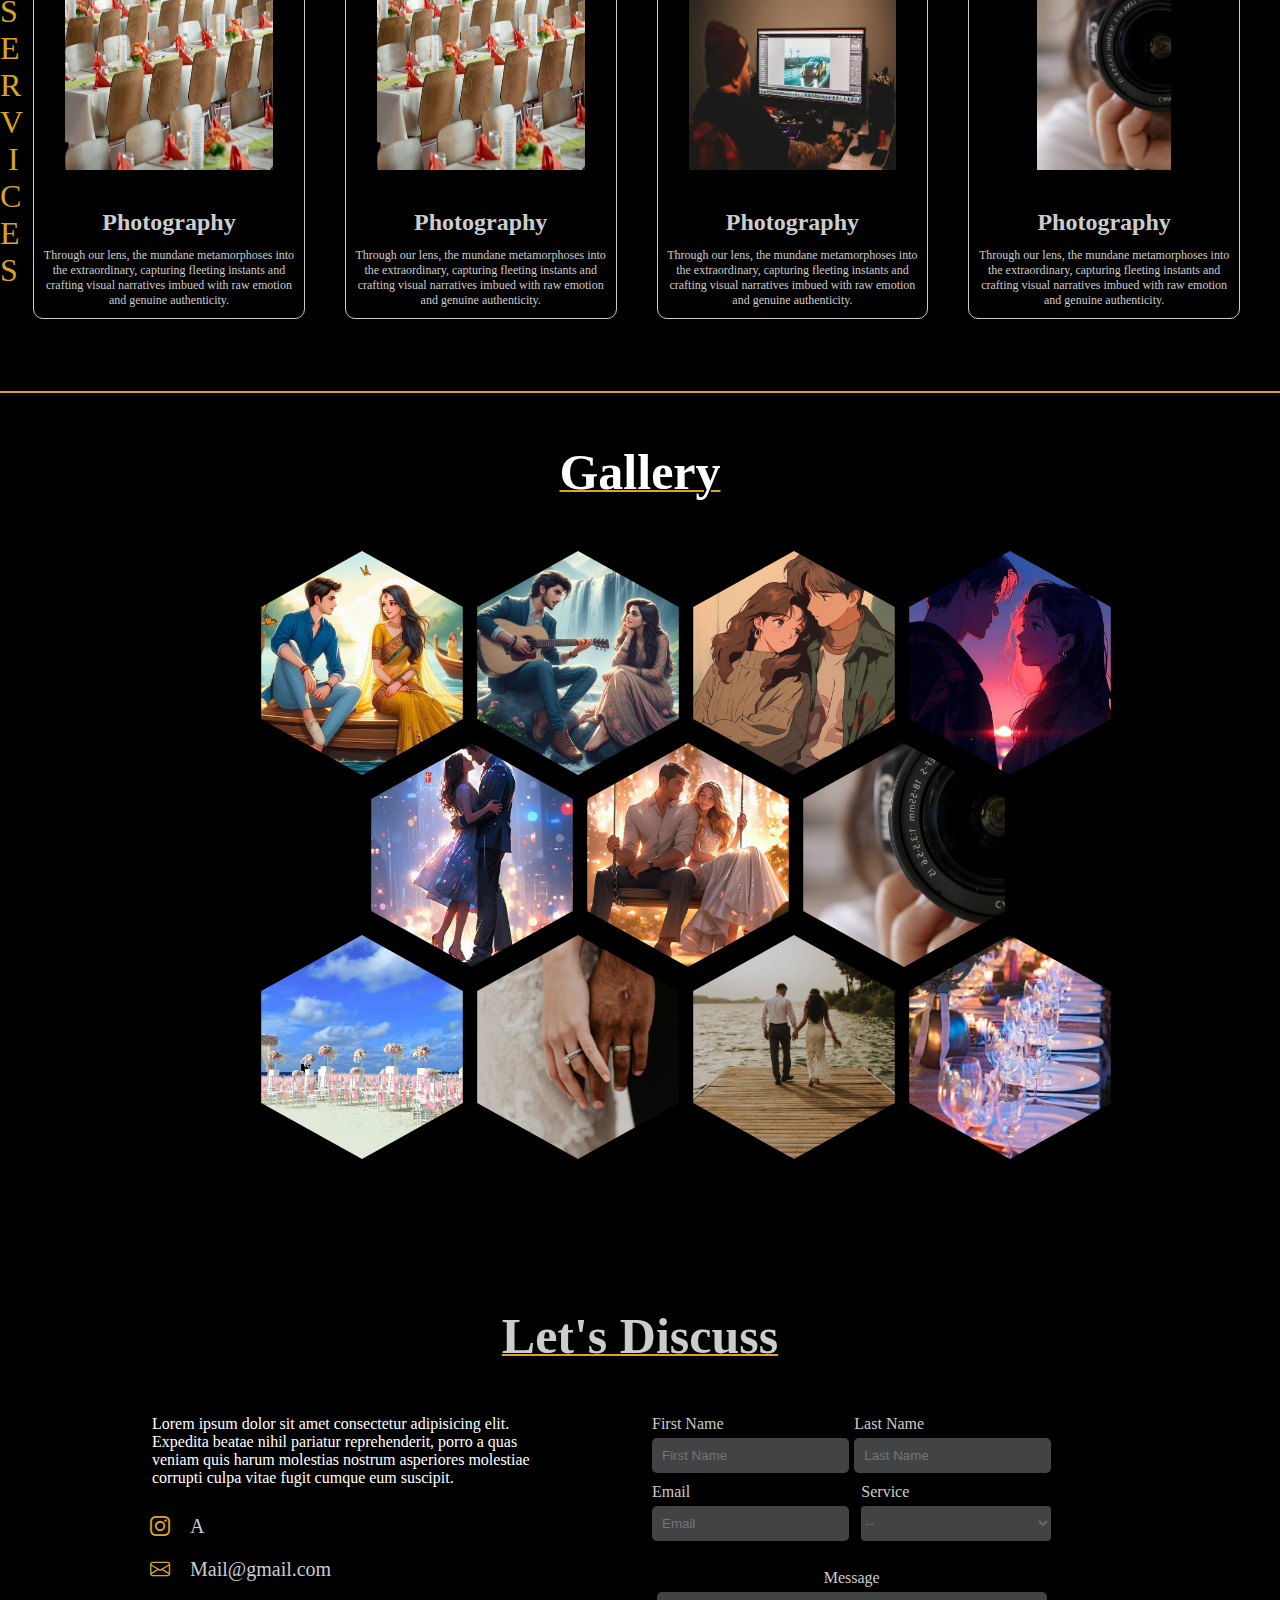
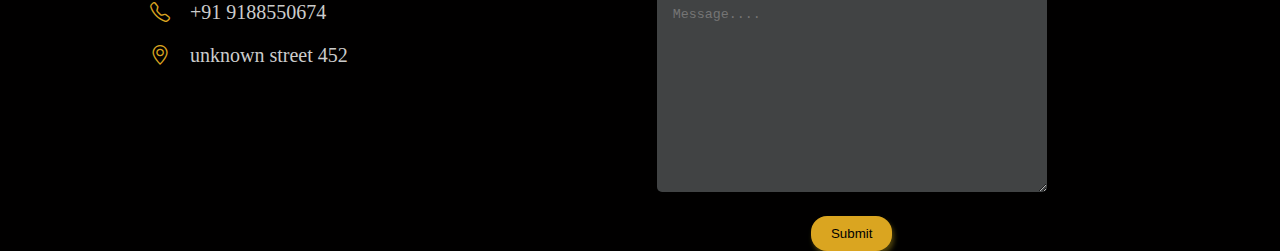
==== commit 0e6db343: "Some files" ====
--- a/index.html
+++ b/index.html
@@ -134,47 +134,55 @@
     <section class="g_container" id="gallery">
         <h1 class="title" style="font-size: 50px; color: #fff; text-decoration: underline goldenrod 2px; margin-bottom: 50px;">Gallery</h1>
         <div class="gallery">
-            <div class="gallery-item">
-                <img src="/Assests/IMG-20240331-WA0012.jpg" alt="Image 1">
-            </div>
-            <div class="gallery-item">
-                <img src="/Assests/IMG-20240331-WA0013.jpg" alt="Image 2">
-            </div>
-            <div class="gallery-item">
-                <img src="/Assests/IMG-20240331-WA0014.jpg" alt="Image 3">
-            </div>
-            <div class="gallery-item">
-                <img src="/Assests/IMG-20240331-WA0015.jpg" alt="Image 4">
-            </div>
-            <div class="gallery-item">
-                <img src="/Assests/IMG-20240331-WA0016.jpg" alt="Image 5">
-            </div>
-            <div class="gallery-item">
-                <img src="/Assests/IMG-20240331-WA0017.jpg" alt="Image 6">
-            </div>
-            <div class="gallery-item">
-                <img src="/Assests/IMG-20240331-WA0018.jpg" alt="Image 7">
-            </div>
-            <div class="gallery-item">
-                <img src="/Assests/IMG-20240331-WA0021.jpg" alt="Image 10">
-            </div>
-            <div class="gallery-item">
-                <img src="/Assests/IMG-20240331-WA0023.jpg" alt="Image 11">
-            </div>
-            <div class="gallery-item">
-                <img src="/Assests/IMG-20240331-WA0024.jpg" alt="Image 12">
-            </div>
-            <div class="gallery-item">
-                <img src="/Assests/IMG-20240331-WA0025.jpg" alt="Image 13">
-            </div>
-            <div class="gallery-item">
-                <img src="/Assests/IMG-20240331-WA0026.jpg" alt="Image 14">
-            </div>
-            <div class="gallery-item">
-                <img src="/Assests/IMG-20240331-WA0027.jpg" alt="Image 15">
-            </div>
-            <div class="gallery-item">
-                <img src="/Assests/more.png" alt="Image 15">
+            <div class="col">
+                <div class="row">
+                    <div class="list">
+                        <div class="polygon">
+                            <img src="/Assests/IMG-20240331-WA0013.jpg" alt="Image 2">
+                        </div>
+                        <div class="polygon">
+                            <img src="/Assests/IMG-20240331-WA0014.jpg" alt="Image 3">
+                        </div>
+                        <div class="polygon">
+                            <img src="/Assests/IMG-20240331-WA0015.jpg" alt="Image 4">
+                        </div>
+                        <div class="polygon">
+                            <img src="/Assests/IMG-20240331-WA0016.jpg" alt="Image 5">
+                        </div>
+                    </div>
+                </div>
+    
+                <div class="row">
+                    <div class="list">
+                        
+                        <div class="polygon">
+                            <img src="/Assests/IMG-20240331-WA0017.jpg" alt="Image 6">
+                        </div>
+                        <div class="polygon">
+                            <img src="/Assests/IMG-20240331-WA0018.jpg" alt="Image 7">
+                        </div>
+                        <div class="polygon">
+                            <img src="/Assests/IMG-20240331-WA0021.jpg" alt="Image 8">
+                        </div>
+                    </div>
+                </div>
+                
+                <div class="row">
+                    <div class="list">
+                        <div class="polygon">
+                            <img src="/Assests/IMG-20240331-WA0023.jpg" alt="Image 9">
+                        </div>
+                        <div class="polygon">
+                            <img src="/Assests/IMG-20240331-WA0024.jpg" alt="Image 10">
+                        </div>
+                        <div class="polygon">
+                            <img src="/Assests/IMG-20240331-WA0025.jpg" alt="Image 11">
+                        </div>
+                        <div class="polygon">
+                            <img src="/Assests/IMG-20240331-WA0026.jpg" alt="Image 12">
+                        </div>
+                    </div>
+                </div>
             </div>
         </div>
     </section>
@@ -197,13 +205,13 @@
                             <a href="mailto:amithabey13@gmail.com"><i class="bi bi-envelope"></i>  Mail@gmail.com</a>
                             <a href="tel:+91 9188550674"><i class="bi bi-telephone"></i>  +91 9188550674</a>
                             <a href="https://maps.google.com/?q=9.938870605826981, 76.45647678743391" target="_blank">
-                            <i class="bi bi-geo-alt"></i>unknown street 452</a>
+                            <i class="bi bi-geo-alt"></i>unknown street 452</a> 
                         </section>
                     </div>
             </div>
 
             <div class="cright">
-                <form action="#">
+                <form action="process_form.php" method="post">
                     <div class="headinps">
                         <div class="inps">
                             <label for="f.name">First Name</label>
@@ -244,7 +252,6 @@
 
 
 
-
 <!-- Working mindset is not working need moood!! -->
     <script>
         function toggleMenu() {
--- a/style.css
+++ b/style.css
@@ -9,78 +9,17 @@
 
 }
 
-
 *{
     margin: 0;
     padding: 0;
 }
 
 body{
-        background-color: var(--bg-color);
-        margin: 0;
-    }
-
-
-.navbar-toggle {
-            display: none;
-            cursor: pointer;
-            padding: 10px;
-            background-color: #333; /* Background color for the navbar */
-            position: fixed;
-            top: 0;
-            left: 0;
-            height: 100vh; /* Full height of the viewport */
-            z-index: 1000; /* Ensure it's above other content */
-        }
-
-        .navbar-toggle span {
-            display: block;
-            width: 25px;
-            height: 3px;
-            background-color: #fff; /* Color of the hamburger bars */
-            margin: 5px 0;
-        }
-
-        .mobile-menu {
-            display: none;
-            background-color: var(--bg-color); /* Background color for the menu */
-            position: fixed;
-            top: 0;
-            left: 0;
-            width: 200px; /* Width of the menu */
-            height: 100vh; /* Full height of the viewport */
-            padding-top: 60px; /* Space for the navbar toggle */
-            z-index: 999;
-        }
-
-        .mobile-menu.open {
-            display: flex;
-        }
-
-        .mobile-menu ul {
-            list-style-type: none;
-            padding: 0;
-            margin: 0;
-            display: flex;
-            text-align: center;
-            flex-direction: column;
-        }
-
-        .mobile-menu ul li {
-            padding: 10px 0;
-            
-        }
-
-        .mobile-menu ul li a {
-            text-decoration: underline var(--primary-color);
-            color: var(--text-color);
-            font-family: "Poppins",sans-serif;
-        }
-
-        
-
-
-    /* Nav Bar */
+    background-color: var(--bg-color);
+    margin: 0;
+}
+
+
 .navbar{
     border-bottom: var(--primary-color) 2px solid;
     height: 80px;
@@ -88,6 +27,7 @@
     top: 0;
     width: 100%;
     background-color: var(--bg-color);
+    z-index: 10;
 
 }
 ul{
@@ -108,7 +48,60 @@
     margin-left: 5%;
 }
 
-
+.navbar-toggle {
+    display: none;
+    cursor: pointer;
+    padding: 10px;
+    background-color: #333;
+    position: fixed;
+    top: 0;
+    left: 0;
+    height: 100vh;
+    z-index: 1000;
+}
+
+.navbar-toggle span {
+    display: block;
+    width: 25px;
+    height: 3px;
+    background-color: #fff; /* Color of the hamburger bars */
+    margin: 5px 0;
+}
+
+.mobile-menu {
+    display: none;
+    background-color: var(--bg-color); /* Background color for the menu */
+    position: fixed;
+    top: 0;
+    left: 0;
+    width: 200px; /* Width of the menu */
+    height: 100vh; /* Full height of the viewport */
+    padding-top: 60px; /* Space for the navbar toggle */
+    z-index: 999;
+}
+
+.mobile-menu.open {
+    display: flex;
+}
+
+.mobile-menu ul {
+    list-style-type: none;
+    padding: 0;
+    margin: 0;
+    display: flex;
+    text-align: center;
+    flex-direction: column;
+}
+
+.mobile-menu ul li {
+    padding: 10px 0; 
+}
+
+.mobile-menu ul li a {
+    text-decoration: underline var(--primary-color);
+    color: var(--text-color);
+    font-family: "Poppins",sans-serif;
+}
 
 
 
@@ -143,18 +136,16 @@
 
 
 
-
-
 /* ABOUT SECTION */
 #about{
     background-color: var(--bg-color);
     margin-top: 3rem;
 }
 .abt {
-    display: flex; /* Add flexbox display */
-    align-items: center; /* Center items vertically */
-    flex-direction: column; /* Arrange items in a column */
-    text-align: center; /* Center text horizontally */
+    display: flex; 
+    align-items: center;
+    flex-direction: column;
+    text-align: center; 
 }
 .about_t {
     color: var(--text-color);
@@ -181,6 +172,7 @@
     margin: 0;
     width: 43rem;
 }
+
 
 
 /* SERVICE SECTION */
@@ -228,7 +220,7 @@
 .card img {
     max-width: 80%;
     height: 200px;
-    border-radius: 10px 10px 0 0; /* Adjust border-radius */
+    border-radius: 10px 10px 0 0; 
 }
 .container {
     margin-top: 15px;  
@@ -250,6 +242,7 @@
 }
 
 
+
 /* GALLERY SECTION */
 .g_container {
     text-align: center;
@@ -257,31 +250,43 @@
 .title {
     margin-top: 50px;
 }
-.gallery {
-   display: grid;
-   grid-template-columns: repeat(auto-fit, minmax(200px, 1fr));
-   grid-gap: 10px;
-}
-.gallery-item {
-   overflow: hidden;
-   border-radius: 5px;
-   box-shadow: 0 0 5px rgba(0, 0, 0, 0.1);
-   height: 300px; /* Set a fixed height for all gallery items */
-}
-.gallery-item img {
-   width: auto;
-   height: 100%; /* Set the height to 100% of the parent container's height */
-   display: block;
-   margin: 0 auto; /* Center the image horizontally */
-   transition: transform 0.3s ease;
-   
-}
-.gallery-item:hover img {
-   transform: scale(1.1);
-   overflow: hidden;
-   
-}
-  
+.gallery{
+    display: flex;
+    flex-direction: row;
+    justify-content: space-around;
+}
+.row{
+    display: grid;
+    position: relative;
+}
+.row:nth-child(odd){
+left: 50px;
+}
+.row:nth-child(even){
+left: 160px;
+}
+.list{
+    display: flex;
+    flex-direction: row;
+}
+.polygon{
+    height: 14em;
+    width: 14em;
+    margin-left: -0.5em;
+    margin-bottom: -2em;
+    clip-path: polygon(50% 0%, 95% 25%, 95% 75%, 50% 100%, 5% 75%, 5% 25%);/* top top right right bottom bottom left left */
+    background-size:contain;
+}
+.polygon img{
+    height: 100%;
+    width: 100%;
+    object-fit:cover;
+}
+.polygon:hover{
+    scale: 1.5;
+    z-index: 1;
+}  
+
 
 
 
@@ -383,12 +388,7 @@
     color: whitesmoke;
 }
 
-/* 
-li a:focus,
-li a:active{
-color: #0056b3;
-border: #0056b3 solid 2px;
-} */
+
 
 @media screen and (max-width: 768px) {
     .navbar-toggle {
@@ -399,22 +399,19 @@
     .navbar {
         display: none;
     }
-}
-@media only screen and (max-width: 767px) {
-
-    /* Nav Bar */
-ul{
-    gap :15px;
-    margin-left: -400px;
-    margin-top: -1.5rem;
-}
-li a{
-    font-size: 12px;    
-}
-.logo{
-    height: 60px;
-    margin-left: 2%;
-}
+
+    ul{
+        gap :15px;
+        margin-left: -400px;
+        margin-top: -1.5rem;
+    }
+    li a{
+        font-size: 12px;    
+    }
+    .logo{
+        height: 60px;
+        margin-left: 2%;
+    }
 
 
 
@@ -545,7 +542,8 @@
 
 
 
-
+    /* GALLERY SECTION */
+   
 
 /* GALLERY SECTION */
 .g_container {
@@ -555,31 +553,43 @@
     margin-top: 50px;
 }
 .gallery {
-   display: grid;
-   grid-template-columns: repeat(auto-fit, minmax(200px, 1fr));
-   grid-gap: 10px;
-}
-.gallery-item {
-   overflow: hidden;
-   border-radius: 5px;
-   box-shadow: 0 0 5px rgba(0, 0, 0, 0.1);
-   height: 250px; /* Set a fixed height for all gallery items */
-   
-}
-.gallery-item img {
-    aspect-ratio: 4/4;
-   width: auto;
-   height: 100%; /* Set the height to 100% of the parent container's height */
-   display: block;
-   margin: 0 auto; /* Center the image horizontally */
-   transition: transform 0.3s ease;
-   
-}
-.gallery-item:hover img {
-   transform: scale(1.1);
-   overflow: hidden;
-   
-}
+    display: flex;
+    flex-direction: row;
+    /* grid-template-columns: repeat(3, 1fr); */
+    gap: 10px;
+    /* justify-content: space-around; */
+
+}
+
+.polygon {
+    height: 8em;
+    width: 8em;
+    margin-left: 0;
+    margin-bottom: 15px;
+    clip-path: polygon(50% 0%, 95% 25%, 95% 75%, 50% 100%, 5% 75%, 5% 25%);
+    background-size: cover;
+}
+
+.polygon:hover {
+    scale: 1;
+    z-index: 1;
+}
+
+.row{
+    display: grid;
+    position: relative;
+}
+.row:nth-child(odd){
+left: 25px;
+}
+.row:nth-child(even){
+left: 175px;
+top: -31.2em;
+}
+.list{
+    display: flex;
+    flex-direction: column;
+} 
 
 
 
@@ -697,7 +707,6 @@
     padding: 22px 10px; 
 }
 
-
-
-
-}+}
+
+
